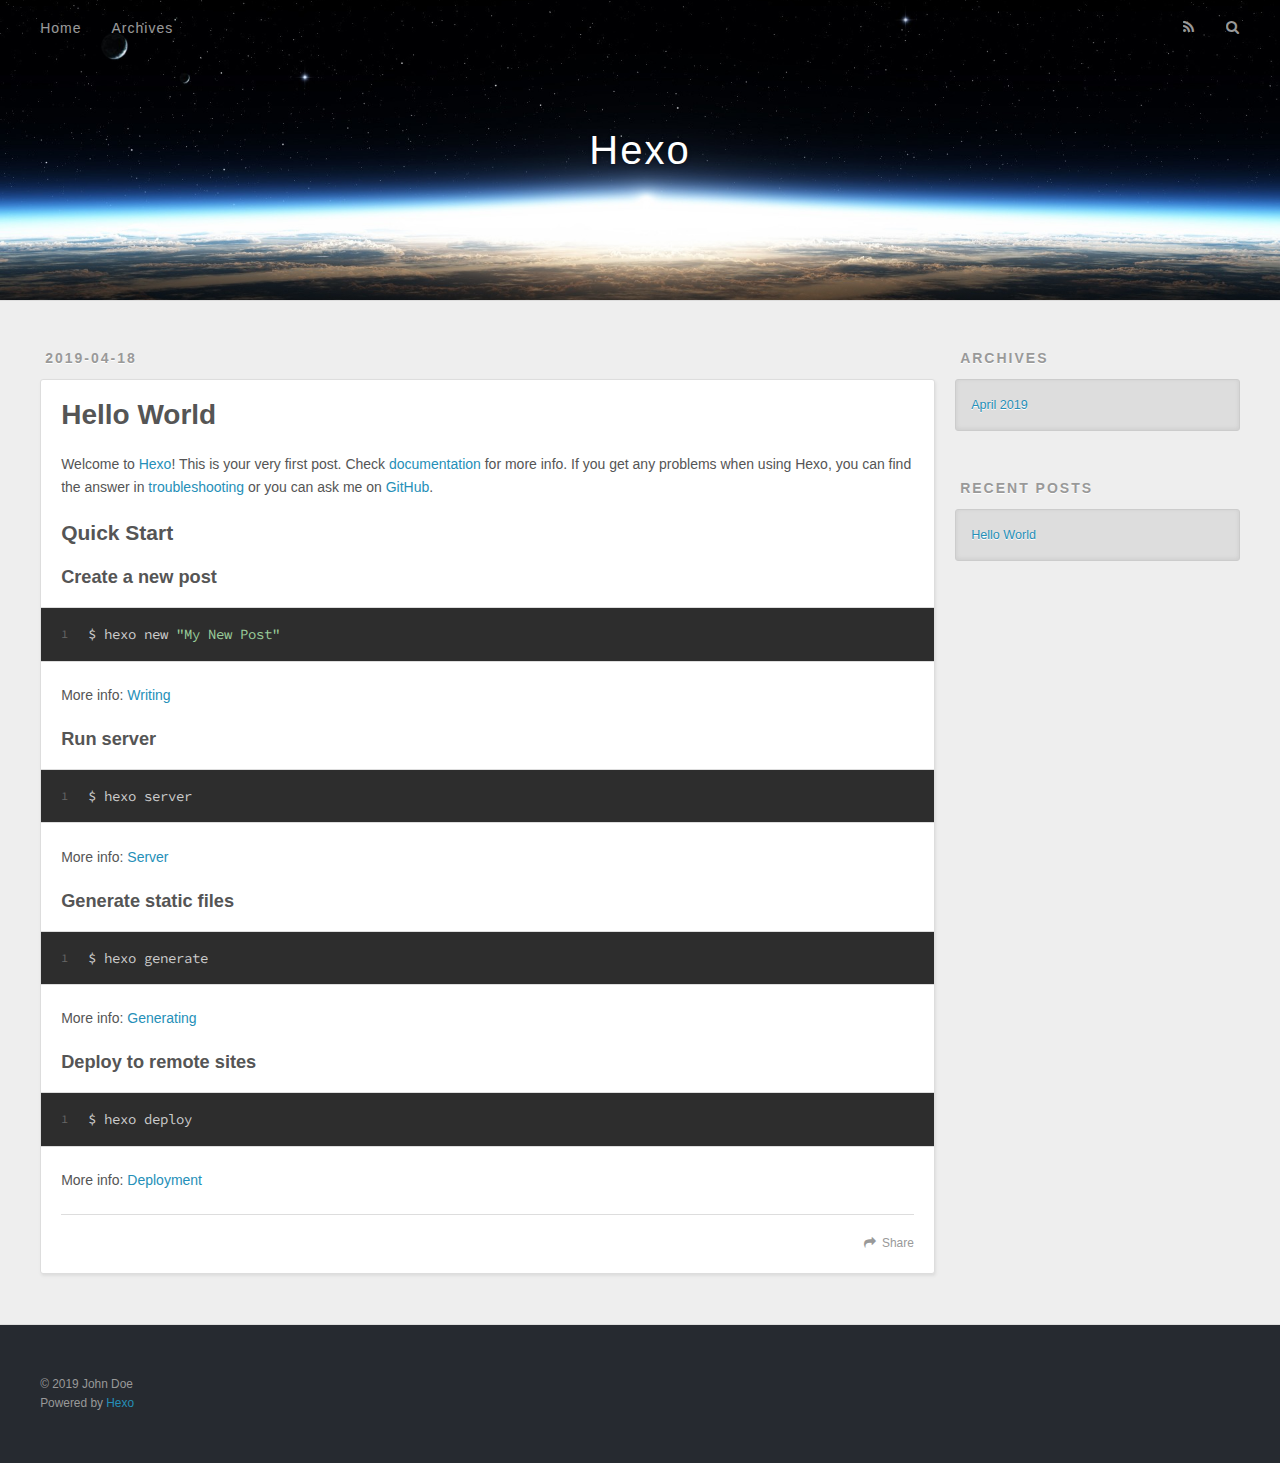
==== index.html @ 7d053b77 "Site updated: 2019-04-18 11:23:04" ====
<!DOCTYPE html>
<html>
<head><meta name="generator" content="Hexo 3.8.0">
  <meta charset="utf-8">
  

  
  <title>Hexo</title>
  <meta name="viewport" content="width=device-width, initial-scale=1, maximum-scale=1">
  <meta property="og:type" content="website">
<meta property="og:title" content="Hexo">
<meta property="og:url" content="http://yoursite.com/index.html">
<meta property="og:site_name" content="Hexo">
<meta property="og:locale" content="default">
<meta name="twitter:card" content="summary">
<meta name="twitter:title" content="Hexo">
  
    <link rel="alternate" href="/atom.xml" title="Hexo" type="application/atom+xml">
  
  
    <link rel="icon" href="/favicon.png">
  
  
    <link href="//fonts.googleapis.com/css?family=Source+Code+Pro" rel="stylesheet" type="text/css">
  
  <link rel="stylesheet" href="/css/style.css">
</head>
</html>
<body>
  <div id="container">
    <div id="wrap">
      <header id="header">
  <div id="banner"></div>
  <div id="header-outer" class="outer">
    <div id="header-title" class="inner">
      <h1 id="logo-wrap">
        <a href="/" id="logo">Hexo</a>
      </h1>
      
    </div>
    <div id="header-inner" class="inner">
      <nav id="main-nav">
        <a id="main-nav-toggle" class="nav-icon"></a>
        
          <a class="main-nav-link" href="/">Home</a>
        
          <a class="main-nav-link" href="/archives">Archives</a>
        
      </nav>
      <nav id="sub-nav">
        
          <a id="nav-rss-link" class="nav-icon" href="/atom.xml" title="RSS Feed"></a>
        
        <a id="nav-search-btn" class="nav-icon" title="Search"></a>
      </nav>
      <div id="search-form-wrap">
        <form action="//google.com/search" method="get" accept-charset="UTF-8" class="search-form"><input type="search" name="q" class="search-form-input" placeholder="Search"><button type="submit" class="search-form-submit">&#xF002;</button><input type="hidden" name="sitesearch" value="http://yoursite.com"></form>
      </div>
    </div>
  </div>
</header>
      <div class="outer">
        <section id="main">
  
    <article id="post-hello-world" class="article article-type-post" itemscope itemprop="blogPost">
  <div class="article-meta">
    <a href="/2019/04/18/hello-world/" class="article-date">
  <time datetime="2019-04-18T03:09:46.150Z" itemprop="datePublished">2019-04-18</time>
</a>
    
  </div>
  <div class="article-inner">
    
    
      <header class="article-header">
        
  
    <h1 itemprop="name">
      <a class="article-title" href="/2019/04/18/hello-world/">Hello World</a>
    </h1>
  

      </header>
    
    <div class="article-entry" itemprop="articleBody">
      
        <p>Welcome to <a href="https://hexo.io/" target="_blank" rel="noopener">Hexo</a>! This is your very first post. Check <a href="https://hexo.io/docs/" target="_blank" rel="noopener">documentation</a> for more info. If you get any problems when using Hexo, you can find the answer in <a href="https://hexo.io/docs/troubleshooting.html" target="_blank" rel="noopener">troubleshooting</a> or you can ask me on <a href="https://github.com/hexojs/hexo/issues" target="_blank" rel="noopener">GitHub</a>.</p>
<h2 id="Quick-Start"><a href="#Quick-Start" class="headerlink" title="Quick Start"></a>Quick Start</h2><h3 id="Create-a-new-post"><a href="#Create-a-new-post" class="headerlink" title="Create a new post"></a>Create a new post</h3><figure class="highlight bash"><table><tr><td class="gutter"><pre><span class="line">1</span><br></pre></td><td class="code"><pre><span class="line">$ hexo new <span class="string">"My New Post"</span></span><br></pre></td></tr></table></figure>
<p>More info: <a href="https://hexo.io/docs/writing.html" target="_blank" rel="noopener">Writing</a></p>
<h3 id="Run-server"><a href="#Run-server" class="headerlink" title="Run server"></a>Run server</h3><figure class="highlight bash"><table><tr><td class="gutter"><pre><span class="line">1</span><br></pre></td><td class="code"><pre><span class="line">$ hexo server</span><br></pre></td></tr></table></figure>
<p>More info: <a href="https://hexo.io/docs/server.html" target="_blank" rel="noopener">Server</a></p>
<h3 id="Generate-static-files"><a href="#Generate-static-files" class="headerlink" title="Generate static files"></a>Generate static files</h3><figure class="highlight bash"><table><tr><td class="gutter"><pre><span class="line">1</span><br></pre></td><td class="code"><pre><span class="line">$ hexo generate</span><br></pre></td></tr></table></figure>
<p>More info: <a href="https://hexo.io/docs/generating.html" target="_blank" rel="noopener">Generating</a></p>
<h3 id="Deploy-to-remote-sites"><a href="#Deploy-to-remote-sites" class="headerlink" title="Deploy to remote sites"></a>Deploy to remote sites</h3><figure class="highlight bash"><table><tr><td class="gutter"><pre><span class="line">1</span><br></pre></td><td class="code"><pre><span class="line">$ hexo deploy</span><br></pre></td></tr></table></figure>
<p>More info: <a href="https://hexo.io/docs/deployment.html" target="_blank" rel="noopener">Deployment</a></p>

      
    </div>
    <footer class="article-footer">
      <a data-url="http://yoursite.com/2019/04/18/hello-world/" data-id="cjum2nvvz0000ckve69cc1vuq" class="article-share-link">Share</a>
      
      
    </footer>
  </div>
  
</article>


  


</section>
        
          <aside id="sidebar">
  
    

  
    

  
    
  
    
  <div class="widget-wrap">
    <h3 class="widget-title">Archives</h3>
    <div class="widget">
      <ul class="archive-list"><li class="archive-list-item"><a class="archive-list-link" href="/archives/2019/04/">April 2019</a></li></ul>
    </div>
  </div>


  
    
  <div class="widget-wrap">
    <h3 class="widget-title">Recent Posts</h3>
    <div class="widget">
      <ul>
        
          <li>
            <a href="/2019/04/18/hello-world/">Hello World</a>
          </li>
        
      </ul>
    </div>
  </div>

  
</aside>
        
      </div>
      <footer id="footer">
  
  <div class="outer">
    <div id="footer-info" class="inner">
      &copy; 2019 John Doe<br>
      Powered by <a href="http://hexo.io/" target="_blank">Hexo</a>
    </div>
  </div>
</footer>
    </div>
    <nav id="mobile-nav">
  
    <a href="/" class="mobile-nav-link">Home</a>
  
    <a href="/archives" class="mobile-nav-link">Archives</a>
  
</nav>
    

<script src="//ajax.googleapis.com/ajax/libs/jquery/2.0.3/jquery.min.js"></script>


  <link rel="stylesheet" href="/fancybox/jquery.fancybox.css">
  <script src="/fancybox/jquery.fancybox.pack.js"></script>


<script src="/js/script.js"></script>



  </div>
</body>
</html>
---- css/style.css ----
body {
  width: 100%;
}
body:before,
body:after {
  content: "";
  display: table;
}
body:after {
  clear: both;
}
html,
body,
div,
span,
applet,
object,
iframe,
h1,
h2,
h3,
h4,
h5,
h6,
p,
blockquote,
pre,
a,
abbr,
acronym,
address,
big,
cite,
code,
del,
dfn,
em,
img,
ins,
kbd,
q,
s,
samp,
small,
strike,
strong,
sub,
sup,
tt,
var,
dl,
dt,
dd,
ol,
ul,
li,
fieldset,
form,
label,
legend,
table,
caption,
tbody,
tfoot,
thead,
tr,
th,
td {
  margin: 0;
  padding: 0;
  border: 0;
  outline: 0;
  font-weight: inherit;
  font-style: inherit;
  font-family: inherit;
  font-size: 100%;
  vertical-align: baseline;
}
body {
  line-height: 1;
  color: #000;
  background: #fff;
}
ol,
ul {
  list-style: none;
}
table {
  border-collapse: separate;
  border-spacing: 0;
  vertical-align: middle;
}
caption,
th,
td {
  text-align: left;
  font-weight: normal;
  vertical-align: middle;
}
a img {
  border: none;
}
input,
button {
  margin: 0;
  padding: 0;
}
input::-moz-focus-inner,
button::-moz-focus-inner {
  border: 0;
  padding: 0;
}
@font-face {
  font-family: FontAwesome;
  font-style: normal;
  font-weight: normal;
  src: url("fonts/fontawesome-webfont.eot?v=#4.0.3");
  src: url("fonts/fontawesome-webfont.eot?#iefix&v=#4.0.3") format("embedded-opentype"), url("fonts/fontawesome-webfont.woff?v=#4.0.3") format("woff"), url("fonts/fontawesome-webfont.ttf?v=#4.0.3") format("truetype"), url("fonts/fontawesome-webfont.svg#fontawesomeregular?v=#4.0.3") format("svg");
}
html,
body,
#container {
  height: 100%;
}
body {
  background: #eee;
  font: 14px -apple-system, BlinkMacSystemFont, "Segoe UI", "Roboto", "Oxygen", "Ubuntu", "Cantarell", "Fira Sans", "Droid Sans", "Helvetica Neue", sans-serif;
  -webkit-text-size-adjust: 100%;
}
.outer {
  max-width: 1220px;
  margin: 0 auto;
  padding: 0 20px;
}
.outer:before,
.outer:after {
  content: "";
  display: table;
}
.outer:after {
  clear: both;
}
.inner {
  display: inline;
  float: left;
  width: 98.33333333333333%;
  margin: 0 0.833333333333333%;
}
.left,
.alignleft {
  float: left;
}
.right,
.alignright {
  float: right;
}
.clear {
  clear: both;
}
#container {
  position: relative;
}
.mobile-nav-on {
  overflow: hidden;
}
#wrap {
  height: 100%;
  width: 100%;
  position: absolute;
  top: 0;
  left: 0;
  -webkit-transition: 0.2s ease-out;
  -moz-transition: 0.2s ease-out;
  -ms-transition: 0.2s ease-out;
  transition: 0.2s ease-out;
  z-index: 1;
  background: #eee;
}
.mobile-nav-on #wrap {
  left: 280px;
}
@media screen and (min-width: 768px) {
  #main {
    display: inline;
    float: left;
    width: 73.33333333333333%;
    margin: 0 0.833333333333333%;
  }
}
.article-date,
.article-category-link,
.archive-year,
.widget-title {
  text-decoration: none;
  text-transform: uppercase;
  letter-spacing: 2px;
  color: #999;
  margin-bottom: 1em;
  margin-left: 5px;
  line-height: 1em;
  text-shadow: 0 1px #fff;
  font-weight: bold;
}
.article-inner,
.archive-article-inner {
  background: #fff;
  -webkit-box-shadow: 1px 2px 3px #ddd;
  box-shadow: 1px 2px 3px #ddd;
  border: 1px solid #ddd;
  border-radius: 3px;
}
.article-entry h1,
.widget h1 {
  font-size: 2em;
}
.article-entry h2,
.widget h2 {
  font-size: 1.5em;
}
.article-entry h3,
.widget h3 {
  font-size: 1.3em;
}
.article-entry h4,
.widget h4 {
  font-size: 1.2em;
}
.article-entry h5,
.widget h5 {
  font-size: 1em;
}
.article-entry h6,
.widget h6 {
  font-size: 1em;
  color: #999;
}
.article-entry hr,
.widget hr {
  border: 1px dashed #ddd;
}
.article-entry strong,
.widget strong {
  font-weight: bold;
}
.article-entry em,
.widget em,
.article-entry cite,
.widget cite {
  font-style: italic;
}
.article-entry sup,
.widget sup,
.article-entry sub,
.widget sub {
  font-size: 0.75em;
  line-height: 0;
  position: relative;
  vertical-align: baseline;
}
.article-entry sup,
.widget sup {
  top: -0.5em;
}
.article-entry sub,
.widget sub {
  bottom: -0.2em;
}
.article-entry small,
.widget small {
  font-size: 0.85em;
}
.article-entry acronym,
.widget acronym,
.article-entry abbr,
.widget abbr {
  border-bottom: 1px dotted;
}
.article-entry ul,
.widget ul,
.article-entry ol,
.widget ol,
.article-entry dl,
.widget dl {
  margin: 0 20px;
  line-height: 1.6em;
}
.article-entry ul ul,
.widget ul ul,
.article-entry ol ul,
.widget ol ul,
.article-entry ul ol,
.widget ul ol,
.article-entry ol ol,
.widget ol ol {
  margin-top: 0;
  margin-bottom: 0;
}
.article-entry ul,
.widget ul {
  list-style: disc;
}
.article-entry ol,
.widget ol {
  list-style: decimal;
}
.article-entry dt,
.widget dt {
  font-weight: bold;
}
#header {
  height: 300px;
  position: relative;
  border-bottom: 1px solid #ddd;
}
#header:before,
#header:after {
  content: "";
  position: absolute;
  left: 0;
  right: 0;
  height: 40px;
}
#header:before {
  top: 0;
  background: -webkit-linear-gradient(rgba(0,0,0,0.2), transparent);
  background: -moz-linear-gradient(rgba(0,0,0,0.2), transparent);
  background: -ms-linear-gradient(rgba(0,0,0,0.2), transparent);
  background: linear-gradient(rgba(0,0,0,0.2), transparent);
}
#header:after {
  bottom: 0;
  background: -webkit-linear-gradient(transparent, rgba(0,0,0,0.2));
  background: -moz-linear-gradient(transparent, rgba(0,0,0,0.2));
  background: -ms-linear-gradient(transparent, rgba(0,0,0,0.2));
  background: linear-gradient(transparent, rgba(0,0,0,0.2));
}
#header-outer {
  height: 100%;
  position: relative;
}
#header-inner {
  position: relative;
  overflow: hidden;
}
#banner {
  position: absolute;
  top: 0;
  left: 0;
  width: 100%;
  height: 100%;
  background: url("images/banner.jpg") center #000;
  -webkit-background-size: cover;
  -moz-background-size: cover;
  background-size: cover;
  z-index: -1;
}
#header-title {
  text-align: center;
  height: 40px;
  position: absolute;
  top: 50%;
  left: 0;
  margin-top: -20px;
}
#logo,
#subtitle {
  text-decoration: none;
  color: #fff;
  font-weight: 300;
  text-shadow: 0 1px 4px rgba(0,0,0,0.3);
}
#logo {
  font-size: 40px;
  line-height: 40px;
  letter-spacing: 2px;
}
#subtitle {
  font-size: 16px;
  line-height: 16px;
  letter-spacing: 1px;
}
#subtitle-wrap {
  margin-top: 16px;
}
#main-nav {
  float: left;
  margin-left: -15px;
}
.nav-icon,
.main-nav-link {
  float: left;
  color: #fff;
  opacity: 0.6;
  text-decoration: none;
  text-shadow: 0 1px rgba(0,0,0,0.2);
  -webkit-transition: opacity 0.2s;
  -moz-transition: opacity 0.2s;
  -ms-transition: opacity 0.2s;
  transition: opacity 0.2s;
  display: block;
  padding: 20px 15px;
}
.nav-icon:hover,
.main-nav-link:hover {
  opacity: 1;
}
.nav-icon {
  font-family: FontAwesome;
  text-align: center;
  font-size: 14px;
  width: 14px;
  height: 14px;
  padding: 20px 15px;
  position: relative;
  cursor: pointer;
}
.main-nav-link {
  font-weight: 300;
  letter-spacing: 1px;
}
@media screen and (max-width: 479px) {
  .main-nav-link {
    display: none;
  }
}
#main-nav-toggle {
  display: none;
}
#main-nav-toggle:before {
  content: "\f0c9";
}
@media screen and (max-width: 479px) {
  #main-nav-toggle {
    display: block;
  }
}
#sub-nav {
  float: right;
  margin-right: -15px;
}
#nav-rss-link:before {
  content: "\f09e";
}
#nav-search-btn:before {
  content: "\f002";
}
#search-form-wrap {
  position: absolute;
  top: 15px;
  width: 150px;
  height: 30px;
  right: -150px;
  opacity: 0;
  -webkit-transition: 0.2s ease-out;
  -moz-transition: 0.2s ease-out;
  -ms-transition: 0.2s ease-out;
  transition: 0.2s ease-out;
}
#search-form-wrap.on {
  opacity: 1;
  right: 0;
}
@media screen and (max-width: 479px) {
  #search-form-wrap {
    width: 100%;
    right: -100%;
  }
}
.search-form {
  position: absolute;
  top: 0;
  left: 0;
  right: 0;
  background: #fff;
  padding: 5px 15px;
  border-radius: 15px;
  -webkit-box-shadow: 0 0 10px rgba(0,0,0,0.3);
  box-shadow: 0 0 10px rgba(0,0,0,0.3);
}
.search-form-input {
  border: none;
  background: none;
  color: #555;
  width: 100%;
  font: 13px -apple-system, BlinkMacSystemFont, "Segoe UI", "Roboto", "Oxygen", "Ubuntu", "Cantarell", "Fira Sans", "Droid Sans", "Helvetica Neue", sans-serif;
  outline: none;
}
.search-form-input::-webkit-search-results-decoration,
.search-form-input::-webkit-search-cancel-button {
  -webkit-appearance: none;
}
.search-form-submit {
  position: absolute;
  top: 50%;
  right: 10px;
  margin-top: -7px;
  font: 13px FontAwesome;
  border: none;
  background: none;
  color: #bbb;
  cursor: pointer;
}
.search-form-submit:hover,
.search-form-submit:focus {
  color: #777;
}
.article {
  margin: 50px 0;
}
.article-inner {
  overflow: hidden;
}
.article-meta:before,
.article-meta:after {
  content: "";
  display: table;
}
.article-meta:after {
  clear: both;
}
.article-date {
  float: left;
}
.article-category {
  float: left;
  line-height: 1em;
  color: #ccc;
  text-shadow: 0 1px #fff;
  margin-left: 8px;
}
.article-category:before {
  content: "\2022";
}
.article-category-link {
  margin: 0 12px 1em;
}
.article-header {
  padding: 20px 20px 0;
}
.article-title {
  text-decoration: none;
  font-size: 2em;
  font-weight: bold;
  color: #555;
  line-height: 1.1em;
  -webkit-transition: color 0.2s;
  -moz-transition: color 0.2s;
  -ms-transition: color 0.2s;
  transition: color 0.2s;
}
a.article-title:hover {
  color: #258fb8;
}
.article-entry {
  color: #555;
  padding: 0 20px;
}
.article-entry:before,
.article-entry:after {
  content: "";
  display: table;
}
.article-entry:after {
  clear: both;
}
.article-entry p,
.article-entry table {
  line-height: 1.6em;
  margin: 1.6em 0;
}
.article-entry h1,
.article-entry h2,
.article-entry h3,
.article-entry h4,
.article-entry h5,
.article-entry h6 {
  font-weight: bold;
}
.article-entry h1,
.article-entry h2,
.article-entry h3,
.article-entry h4,
.article-entry h5,
.article-entry h6 {
  line-height: 1.1em;
  margin: 1.1em 0;
}
.article-entry a {
  color: #258fb8;
  text-decoration: none;
}
.article-entry a:hover {
  text-decoration: underline;
}
.article-entry ul,
.article-entry ol,
.article-entry dl {
  margin-top: 1.6em;
  margin-bottom: 1.6em;
}
.article-entry img,
.article-entry video {
  max-width: 100%;
  height: auto;
  display: block;
  margin: auto;
}
.article-entry iframe {
  border: none;
}
.article-entry table {
  width: 100%;
  border-collapse: collapse;
  border-spacing: 0;
}
.article-entry th {
  font-weight: bold;
  border-bottom: 3px solid #ddd;
  padding-bottom: 0.5em;
}
.article-entry td {
  border-bottom: 1px solid #ddd;
  padding: 10px 0;
}
.article-entry blockquote {
  font-family: Georgia, "Times New Roman", serif;
  font-size: 1.4em;
  margin: 1.6em 20px;
  text-align: center;
}
.article-entry blockquote footer {
  font-size: 14px;
  margin: 1.6em 0;
  font-family: -apple-system, BlinkMacSystemFont, "Segoe UI", "Roboto", "Oxygen", "Ubuntu", "Cantarell", "Fira Sans", "Droid Sans", "Helvetica Neue", sans-serif;
}
.article-entry blockquote footer cite:before {
  content: "—";
  padding: 0 0.5em;
}
.article-entry .pullquote {
  text-align: left;
  width: 45%;
  margin: 0;
}
.article-entry .pullquote.left {
  margin-left: 0.5em;
  margin-right: 1em;
}
.article-entry .pullquote.right {
  margin-right: 0.5em;
  margin-left: 1em;
}
.article-entry .caption {
  color: #999;
  display: block;
  font-size: 0.9em;
  margin-top: 0.5em;
  position: relative;
  text-align: center;
}
.article-entry .video-container {
  position: relative;
  padding-top: 56.25%;
  height: 0;
  overflow: hidden;
}
.article-entry .video-container iframe,
.article-entry .video-container object,
.article-entry .video-container embed {
  position: absolute;
  top: 0;
  left: 0;
  width: 100%;
  height: 100%;
  margin-top: 0;
}
.article-more-link a {
  display: inline-block;
  line-height: 1em;
  padding: 6px 15px;
  border-radius: 15px;
  background: #eee;
  color: #999;
  text-shadow: 0 1px #fff;
  text-decoration: none;
}
.article-more-link a:hover {
  background: #258fb8;
  color: #fff;
  text-decoration: none;
  text-shadow: 0 1px #1e7293;
}
.article-footer {
  font-size: 0.85em;
  line-height: 1.6em;
  border-top: 1px solid #ddd;
  padding-top: 1.6em;
  margin: 0 20px 20px;
}
.article-footer:before,
.article-footer:after {
  content: "";
  display: table;
}
.article-footer:after {
  clear: both;
}
.article-footer a {
  color: #999;
  text-decoration: none;
}
.article-footer a:hover {
  color: #555;
}
.article-tag-list-item {
  float: left;
  margin-right: 10px;
}
.article-tag-list-link:before {
  content: "#";
}
.article-comment-link {
  float: right;
}
.article-comment-link:before {
  content: "\f075";
  font-family: FontAwesome;
  padding-right: 8px;
}
.article-share-link {
  cursor: pointer;
  float: right;
  margin-left: 20px;
}
.article-share-link:before {
  content: "\f064";
  font-family: FontAwesome;
  padding-right: 6px;
}
#article-nav {
  position: relative;
}
#article-nav:before,
#article-nav:after {
  content: "";
  display: table;
}
#article-nav:after {
  clear: both;
}
@media screen and (min-width: 768px) {
  #article-nav {
    margin: 50px 0;
  }
  #article-nav:before {
    width: 8px;
    height: 8px;
    position: absolute;
    top: 50%;
    left: 50%;
    margin-top: -4px;
    margin-left: -4px;
    content: "";
    border-radius: 50%;
    background: #ddd;
    -webkit-box-shadow: 0 1px 2px #fff;
    box-shadow: 0 1px 2px #fff;
  }
}
.article-nav-link-wrap {
  text-decoration: none;
  text-shadow: 0 1px #fff;
  color: #999;
  -webkit-box-sizing: border-box;
  -moz-box-sizing: border-box;
  box-sizing: border-box;
  margin-top: 50px;
  text-align: center;
  display: block;
}
.article-nav-link-wrap:hover {
  color: #555;
}
@media screen and (min-width: 768px) {
  .article-nav-link-wrap {
    width: 50%;
    margin-top: 0;
  }
}
@media screen and (min-width: 768px) {
  #article-nav-newer {
    float: left;
    text-align: right;
    padding-right: 20px;
  }
}
@media screen and (min-width: 768px) {
  #article-nav-older {
    float: right;
    text-align: left;
    padding-left: 20px;
  }
}
.article-nav-caption {
  text-transform: uppercase;
  letter-spacing: 2px;
  color: #ddd;
  line-height: 1em;
  font-weight: bold;
}
#article-nav-newer .article-nav-caption {
  margin-right: -2px;
}
.article-nav-title {
  font-size: 0.85em;
  line-height: 1.6em;
  margin-top: 0.5em;
}
.article-share-box {
  position: absolute;
  display: none;
  background: #fff;
  -webkit-box-shadow: 1px 2px 10px rgba(0,0,0,0.2);
  box-shadow: 1px 2px 10px rgba(0,0,0,0.2);
  border-radius: 3px;
  margin-left: -145px;
  overflow: hidden;
  z-index: 1;
}
.article-share-box.on {
  display: block;
}
.article-share-input {
  width: 100%;
  background: none;
  -webkit-box-sizing: border-box;
  -moz-box-sizing: border-box;
  box-sizing: border-box;
  font: 14px -apple-system, BlinkMacSystemFont, "Segoe UI", "Roboto", "Oxygen", "Ubuntu", "Cantarell", "Fira Sans", "Droid Sans", "Helvetica Neue", sans-serif;
  padding: 0 15px;
  color: #555;
  outline: none;
  border: 1px solid #ddd;
  border-radius: 3px 3px 0 0;
  height: 36px;
  line-height: 36px;
}
.article-share-links {
  background: #eee;
}
.article-share-links:before,
.article-share-links:after {
  content: "";
  display: table;
}
.article-share-links:after {
  clear: both;
}
.article-share-twitter,
.article-share-facebook,
.article-share-pinterest,
.article-share-google {
  width: 50px;
  height: 36px;
  display: block;
  float: left;
  position: relative;
  color: #999;
  text-shadow: 0 1px #fff;
}
.article-share-twitter:before,
.article-share-facebook:before,
.article-share-pinterest:before,
.article-share-google:before {
  font-size: 20px;
  font-family: FontAwesome;
  width: 20px;
  height: 20px;
  position: absolute;
  top: 50%;
  left: 50%;
  margin-top: -10px;
  margin-left: -10px;
  text-align: center;
}
.article-share-twitter:hover,
.article-share-facebook:hover,
.article-share-pinterest:hover,
.article-share-google:hover {
  color: #fff;
}
.article-share-twitter:before {
  content: "\f099";
}
.article-share-twitter:hover {
  background: #00aced;
  text-shadow: 0 1px #008abe;
}
.article-share-facebook:before {
  content: "\f09a";
}
.article-share-facebook:hover {
  background: #3b5998;
  text-shadow: 0 1px #2f477a;
}
.article-share-pinterest:before {
  content: "\f0d2";
}
.article-share-pinterest:hover {
  background: #cb2027;
  text-shadow: 0 1px #a21a1f;
}
.article-share-google:before {
  content: "\f0d5";
}
.article-share-google:hover {
  background: #dd4b39;
  text-shadow: 0 1px #be3221;
}
.article-gallery {
  background: #000;
  position: relative;
}
.article-gallery-photos {
  position: relative;
  overflow: hidden;
}
.article-gallery-img {
  display: none;
  max-width: 100%;
}
.article-gallery-img:first-child {
  display: block;
}
.article-gallery-img.loaded {
  position: absolute;
  display: block;
}
.article-gallery-img img {
  display: block;
  max-width: 100%;
  margin: 0 auto;
}
#comments {
  background: #fff;
  -webkit-box-shadow: 1px 2px 3px #ddd;
  box-shadow: 1px 2px 3px #ddd;
  padding: 20px;
  border: 1px solid #ddd;
  border-radius: 3px;
  margin: 50px 0;
}
#comments a {
  color: #258fb8;
}
.archives-wrap {
  margin: 50px 0;
}
.archives:before,
.archives:after {
  content: "";
  display: table;
}
.archives:after {
  clear: both;
}
.archive-year-wrap {
  margin-bottom: 1em;
}
.archives {
  -webkit-column-gap: 10px;
  -moz-column-gap: 10px;
  column-gap: 10px;
}
@media screen and (min-width: 480px) and (max-width: 767px) {
  .archives {
    -webkit-column-count: 2;
    -moz-column-count: 2;
    column-count: 2;
  }
}
@media screen and (min-width: 768px) {
  .archives {
    -webkit-column-count: 3;
    -moz-column-count: 3;
    column-count: 3;
  }
}
.archive-article {
  -webkit-column-break-inside: avoid;
  page-break-inside: avoid;
  overflow: hidden;
  break-inside: avoid-column;
}
.archive-article-inner {
  padding: 10px;
  margin-bottom: 15px;
}
.archive-article-title {
  text-decoration: none;
  font-weight: bold;
  color: #555;
  -webkit-transition: color 0.2s;
  -moz-transition: color 0.2s;
  -ms-transition: color 0.2s;
  transition: color 0.2s;
  line-height: 1.6em;
}
.archive-article-title:hover {
  color: #258fb8;
}
.archive-article-footer {
  margin-top: 1em;
}
.archive-article-date {
  color: #999;
  text-decoration: none;
  font-size: 0.85em;
  line-height: 1em;
  margin-bottom: 0.5em;
  display: block;
}
#page-nav {
  margin: 50px auto;
  background: #fff;
  -webkit-box-shadow: 1px 2px 3px #ddd;
  box-shadow: 1px 2px 3px #ddd;
  border: 1px solid #ddd;
  border-radius: 3px;
  text-align: center;
  color: #999;
  overflow: hidden;
}
#page-nav:before,
#page-nav:after {
  content: "";
  display: table;
}
#page-nav:after {
  clear: both;
}
#page-nav a,
#page-nav span {
  padding: 10px 20px;
  line-height: 1;
  height: 2ex;
}
#page-nav a {
  color: #999;
  text-decoration: none;
}
#page-nav a:hover {
  background: #999;
  color: #fff;
}
#page-nav .prev {
  float: left;
}
#page-nav .next {
  float: right;
}
#page-nav .page-number {
  display: inline-block;
}
@media screen and (max-width: 479px) {
  #page-nav .page-number {
    display: none;
  }
}
#page-nav .current {
  color: #555;
  font-weight: bold;
}
#page-nav .space {
  color: #ddd;
}
#footer {
  background: #262a30;
  padding: 50px 0;
  border-top: 1px solid #ddd;
  color: #999;
}
#footer a {
  color: #258fb8;
  text-decoration: none;
}
#footer a:hover {
  text-decoration: underline;
}
#footer-info {
  line-height: 1.6em;
  font-size: 0.85em;
}
.article-entry pre,
.article-entry .highlight {
  background: #2d2d2d;
  margin: 0 -20px;
  padding: 15px 20px;
  border-style: solid;
  border-color: #ddd;
  border-width: 1px 0;
  overflow: auto;
  color: #ccc;
  line-height: 22.400000000000002px;
}
.article-entry .highlight .gutter pre,
.article-entry .gist .gist-file .gist-data .line-numbers {
  color: #666;
  font-size: 0.85em;
}
.article-entry pre,
.article-entry code {
  font-family: "Source Code Pro", Consolas, Monaco, Menlo, Consolas, monospace;
}
.article-entry code {
  background: #eee;
  text-shadow: 0 1px #fff;
  padding: 0 0.3em;
}
.article-entry pre code {
  background: none;
  text-shadow: none;
  padding: 0;
}
.article-entry .highlight pre {
  border: none;
  margin: 0;
  padding: 0;
}
.article-entry .highlight table {
  margin: 0;
  width: auto;
}
.article-entry .highlight td {
  border: none;
  padding: 0;
}
.article-entry .highlight figcaption {
  font-size: 0.85em;
  color: #999;
  line-height: 1em;
  margin-bottom: 1em;
}
.article-entry .highlight figcaption:before,
.article-entry .highlight figcaption:after {
  content: "";
  display: table;
}
.article-entry .highlight figcaption:after {
  clear: both;
}
.article-entry .highlight figcaption a {
  float: right;
}
.article-entry .highlight .gutter pre {
  text-align: right;
  padding-right: 20px;
}
.article-entry .highlight .line {
  height: 22.400000000000002px;
}
.article-entry .highlight .line.marked {
  background: #515151;
}
.article-entry .gist {
  margin: 0 -20px;
  border-style: solid;
  border-color: #ddd;
  border-width: 1px 0;
  background: #2d2d2d;
  padding: 15px 20px 15px 0;
}
.article-entry .gist .gist-file {
  border: none;
  font-family: "Source Code Pro", Consolas, Monaco, Menlo, Consolas, monospace;
  margin: 0;
}
.article-entry .gist .gist-file .gist-data {
  background: none;
  border: none;
}
.article-entry .gist .gist-file .gist-data .line-numbers {
  background: none;
  border: none;
  padding: 0 20px 0 0;
}
.article-entry .gist .gist-file .gist-data .line-data {
  padding: 0 !important;
}
.article-entry .gist .gist-file .highlight {
  margin: 0;
  padding: 0;
  border: none;
}
.article-entry .gist .gist-file .gist-meta {
  background: #2d2d2d;
  color: #999;
  font: 0.85em -apple-system, BlinkMacSystemFont, "Segoe UI", "Roboto", "Oxygen", "Ubuntu", "Cantarell", "Fira Sans", "Droid Sans", "Helvetica Neue", sans-serif;
  text-shadow: 0 0;
  padding: 0;
  margin-top: 1em;
  margin-left: 20px;
}
.article-entry .gist .gist-file .gist-meta a {
  color: #258fb8;
  font-weight: normal;
}
.article-entry .gist .gist-file .gist-meta a:hover {
  text-decoration: underline;
}
pre .comment,
pre .title {
  color: #999;
}
pre .variable,
pre .attribute,
pre .tag,
pre .regexp,
pre .ruby .constant,
pre .xml .tag .title,
pre .xml .pi,
pre .xml .doctype,
pre .html .doctype,
pre .css .id,
pre .css .class,
pre .css .pseudo {
  color: #f2777a;
}
pre .number,
pre .preprocessor,
pre .built_in,
pre .literal,
pre .params,
pre .constant {
  color: #f99157;
}
pre .class,
pre .ruby .class .title,
pre .css .rules .attribute {
  color: #9c9;
}
pre .string,
pre .value,
pre .inheritance,
pre .header,
pre .ruby .symbol,
pre .xml .cdata {
  color: #9c9;
}
pre .css .hexcolor {
  color: #6cc;
}
pre .function,
pre .python .decorator,
pre .python .title,
pre .ruby .function .title,
pre .ruby .title .keyword,
pre .perl .sub,
pre .javascript .title,
pre .coffeescript .title {
  color: #69c;
}
pre .keyword,
pre .javascript .function {
  color: #c9c;
}
@media screen and (max-width: 479px) {
  #mobile-nav {
    position: absolute;
    top: 0;
    left: 0;
    width: 280px;
    height: 100%;
    background: #191919;
    border-right: 1px solid #fff;
  }
}
@media screen and (max-width: 479px) {
  .mobile-nav-link {
    display: block;
    color: #999;
    text-decoration: none;
    padding: 15px 20px;
    font-weight: bold;
  }
  .mobile-nav-link:hover {
    color: #fff;
  }
}
@media screen and (min-width: 768px) {
  #sidebar {
    display: inline;
    float: left;
    width: 23.333333333333332%;
    margin: 0 0.833333333333333%;
  }
}
.widget-wrap {
  margin: 50px 0;
}
.widget {
  color: #777;
  text-shadow: 0 1px #fff;
  background: #ddd;
  -webkit-box-shadow: 0 -1px 4px #ccc inset;
  box-shadow: 0 -1px 4px #ccc inset;
  border: 1px solid #ccc;
  padding: 15px;
  border-radius: 3px;
}
.widget a {
  color: #258fb8;
  text-decoration: none;
}
.widget a:hover {
  text-decoration: underline;
}
.widget ul ul,
.widget ol ul,
.widget dl ul,
.widget ul ol,
.widget ol ol,
.widget dl ol,
.widget ul dl,
.widget ol dl,
.widget dl dl {
  margin-left: 15px;
  list-style: disc;
}
.widget {
  line-height: 1.6em;
  word-wrap: break-word;
  font-size: 0.9em;
}
.widget ul,
.widget ol {
  list-style: none;
  margin: 0;
}
.widget ul ul,
.widget ol ul,
.widget ul ol,
.widget ol ol {
  margin: 0 20px;
}
.widget ul ul,
.widget ol ul {
  list-style: disc;
}
.widget ul ol,
.widget ol ol {
  list-style: decimal;
}
.category-list-count,
.tag-list-count,
.archive-list-count {
  padding-left: 5px;
  color: #999;
  font-size: 0.85em;
}
.category-list-count:before,
.tag-list-count:before,
.archive-list-count:before {
  content: "(";
}
.category-list-count:after,
.tag-list-count:after,
.archive-list-count:after {
  content: ")";
}
.tagcloud a {
  margin-right: 5px;
  display: inline-block;
}
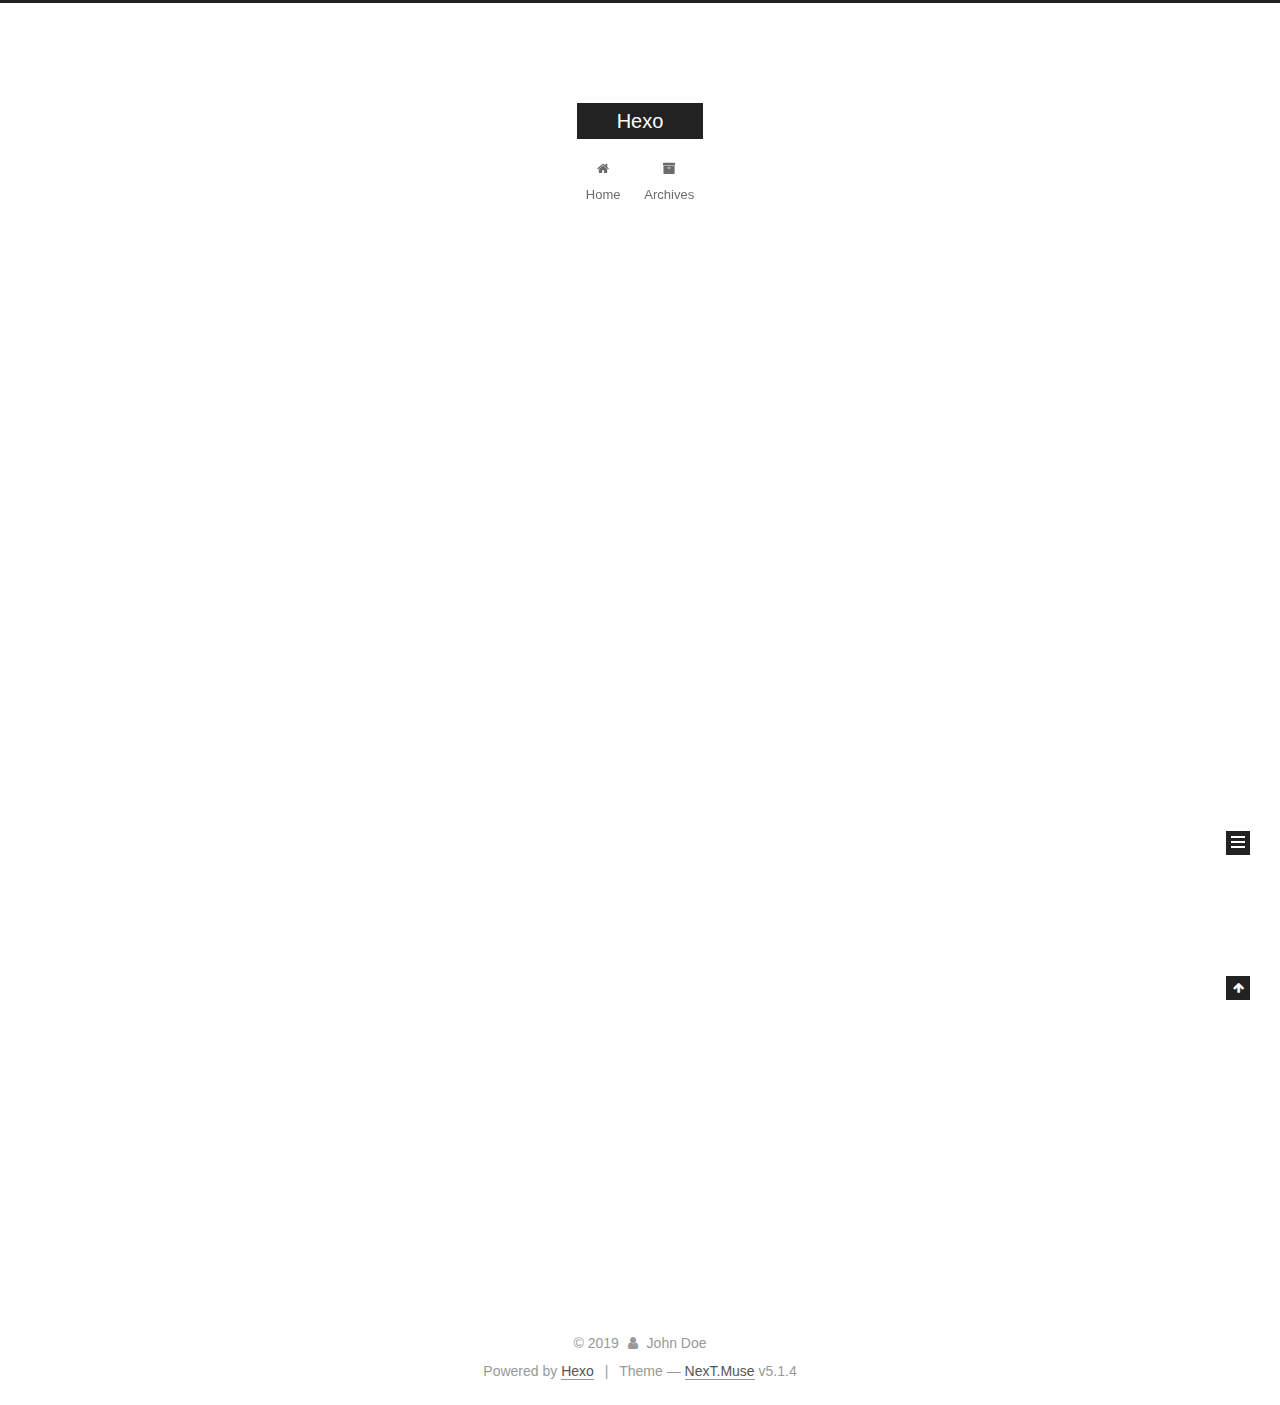
==== commit 0ecc8f9e: "Site updated: 2019-04-18 11:40:38" ====
--- a/index.html
+++ b/index.html
@@ -1,90 +1,306 @@
 <!DOCTYPE html>
-<html>
+
+
+
+  
+
+
+<html class="theme-next muse use-motion" lang>
 <head><meta name="generator" content="Hexo 3.8.0">
-  <meta charset="utf-8">
-  
-
-  
-  <title>Hexo</title>
-  <meta name="viewport" content="width=device-width, initial-scale=1, maximum-scale=1">
-  <meta property="og:type" content="website">
+  <meta charset="UTF-8">
+<meta http-equiv="X-UA-Compatible" content="IE=edge">
+<meta name="viewport" content="width=device-width, initial-scale=1, maximum-scale=1">
+<meta name="theme-color" content="#222">
+
+
+
+
+
+
+
+
+
+<meta http-equiv="Cache-Control" content="no-transform">
+<meta http-equiv="Cache-Control" content="no-siteapp">
+
+
+
+
+
+
+
+
+
+
+
+
+
+
+
+
+  
+  
+  <link href="/lib/fancybox/source/jquery.fancybox.css?v=2.1.5" rel="stylesheet" type="text/css">
+
+
+
+
+
+
+
+<link href="/lib/font-awesome/css/font-awesome.min.css?v=4.6.2" rel="stylesheet" type="text/css">
+
+<link href="/css/main.css?v=5.1.4" rel="stylesheet" type="text/css">
+
+
+  <link rel="apple-touch-icon" sizes="180x180" href="/images/apple-touch-icon-next.png?v=5.1.4">
+
+
+  <link rel="icon" type="image/png" sizes="32x32" href="/images/favicon-32x32-next.png?v=5.1.4">
+
+
+  <link rel="icon" type="image/png" sizes="16x16" href="/images/favicon-16x16-next.png?v=5.1.4">
+
+
+  <link rel="mask-icon" href="/images/logo.svg?v=5.1.4" color="#222">
+
+
+
+
+
+  <meta name="keywords" content="Hexo, NexT">
+
+
+
+
+
+
+
+
+
+
+<meta property="og:type" content="website">
 <meta property="og:title" content="Hexo">
 <meta property="og:url" content="http://yoursite.com/index.html">
 <meta property="og:site_name" content="Hexo">
 <meta property="og:locale" content="default">
 <meta name="twitter:card" content="summary">
 <meta name="twitter:title" content="Hexo">
-  
-    <link rel="alternate" href="/atom.xml" title="Hexo" type="application/atom+xml">
-  
-  
-    <link rel="icon" href="/favicon.png">
-  
-  
-    <link href="//fonts.googleapis.com/css?family=Source+Code+Pro" rel="stylesheet" type="text/css">
-  
-  <link rel="stylesheet" href="/css/style.css">
+
+
+
+<script type="text/javascript" id="hexo.configurations">
+  var NexT = window.NexT || {};
+  var CONFIG = {
+    root: '/',
+    scheme: 'Muse',
+    version: '5.1.4',
+    sidebar: {"position":"left","display":"post","offset":12,"b2t":false,"scrollpercent":false,"onmobile":false},
+    fancybox: true,
+    tabs: true,
+    motion: {"enable":true,"async":false,"transition":{"post_block":"fadeIn","post_header":"slideDownIn","post_body":"slideDownIn","coll_header":"slideLeftIn","sidebar":"slideUpIn"}},
+    duoshuo: {
+      userId: '0',
+      author: 'Author'
+    },
+    algolia: {
+      applicationID: '',
+      apiKey: '',
+      indexName: '',
+      hits: {"per_page":10},
+      labels: {"input_placeholder":"Search for Posts","hits_empty":"We didn't find any results for the search: ${query}","hits_stats":"${hits} results found in ${time} ms"}
+    }
+  };
+</script>
+
+
+
+  <link rel="canonical" href="http://yoursite.com/">
+
+
+
+
+
+  <title>Hexo</title>
+  
+
+
+
+
+
+
+
+
 </head>
-</html>
-<body>
-  <div id="container">
-    <div id="wrap">
-      <header id="header">
-  <div id="banner"></div>
-  <div id="header-outer" class="outer">
-    <div id="header-title" class="inner">
-      <h1 id="logo-wrap">
-        <a href="/" id="logo">Hexo</a>
-      </h1>
-      
+
+<body itemscope itemtype="http://schema.org/WebPage" lang="default">
+
+  
+  
+    
+  
+
+  <div class="container sidebar-position-left 
+  page-home">
+    <div class="headband"></div>
+
+    <header id="header" class="header" itemscope itemtype="http://schema.org/WPHeader">
+      <div class="header-inner"><div class="site-brand-wrapper">
+  <div class="site-meta ">
+    
+
+    <div class="custom-logo-site-title">
+      <a href="/" class="brand" rel="start">
+        <span class="logo-line-before"><i></i></span>
+        <span class="site-title">Hexo</span>
+        <span class="logo-line-after"><i></i></span>
+      </a>
     </div>
-    <div id="header-inner" class="inner">
-      <nav id="main-nav">
-        <a id="main-nav-toggle" class="nav-icon"></a>
-        
-          <a class="main-nav-link" href="/">Home</a>
-        
-          <a class="main-nav-link" href="/archives">Archives</a>
-        
-      </nav>
-      <nav id="sub-nav">
-        
-          <a id="nav-rss-link" class="nav-icon" href="/atom.xml" title="RSS Feed"></a>
-        
-        <a id="nav-search-btn" class="nav-icon" title="Search"></a>
-      </nav>
-      <div id="search-form-wrap">
-        <form action="//google.com/search" method="get" accept-charset="UTF-8" class="search-form"><input type="search" name="q" class="search-form-input" placeholder="Search"><button type="submit" class="search-form-submit">&#xF002;</button><input type="hidden" name="sitesearch" value="http://yoursite.com"></form>
-      </div>
-    </div>
+      
+        <p class="site-subtitle"></p>
+      
   </div>
-</header>
-      <div class="outer">
-        <section id="main">
-  
-    <article id="post-hello-world" class="article article-type-post" itemscope itemprop="blogPost">
-  <div class="article-meta">
-    <a href="/2019/04/18/hello-world/" class="article-date">
-  <time datetime="2019-04-18T03:09:46.150Z" itemprop="datePublished">2019-04-18</time>
-</a>
-    
+
+  <div class="site-nav-toggle">
+    <button>
+      <span class="btn-bar"></span>
+      <span class="btn-bar"></span>
+      <span class="btn-bar"></span>
+    </button>
   </div>
-  <div class="article-inner">
-    
-    
-      <header class="article-header">
-        
-  
-    <h1 itemprop="name">
-      <a class="article-title" href="/2019/04/18/hello-world/">Hello World</a>
-    </h1>
-  
-
+</div>
+
+<nav class="site-nav">
+  
+
+  
+    <ul id="menu" class="menu">
+      
+        
+        <li class="menu-item menu-item-home">
+          <a href="/" rel="section">
+            
+              <i class="menu-item-icon fa fa-fw fa-home"></i> <br>
+            
+            Home
+          </a>
+        </li>
+      
+        
+        <li class="menu-item menu-item-archives">
+          <a href="/archives/" rel="section">
+            
+              <i class="menu-item-icon fa fa-fw fa-archive"></i> <br>
+            
+            Archives
+          </a>
+        </li>
+      
+
+      
+    </ul>
+  
+
+  
+</nav>
+
+
+
+ </div>
+    </header>
+
+    <main id="main" class="main">
+      <div class="main-inner">
+        <div class="content-wrap">
+          <div id="content" class="content">
+            
+  <section id="posts" class="posts-expand">
+    
+      
+
+  
+
+  
+  
+  
+
+  <article class="post post-type-normal" itemscope itemtype="http://schema.org/Article">
+  
+  
+  
+  <div class="post-block">
+    <link itemprop="mainEntityOfPage" href="http://yoursite.com/2019/04/18/hello-world/">
+
+    <span hidden itemprop="author" itemscope itemtype="http://schema.org/Person">
+      <meta itemprop="name" content="John Doe">
+      <meta itemprop="description" content>
+      <meta itemprop="image" content="/images/avatar.gif">
+    </span>
+
+    <span hidden itemprop="publisher" itemscope itemtype="http://schema.org/Organization">
+      <meta itemprop="name" content="Hexo">
+    </span>
+
+    
+      <header class="post-header">
+
+        
+        
+          <h1 class="post-title" itemprop="name headline">
+                
+                <a class="post-title-link" href="/2019/04/18/hello-world/" itemprop="url">Hello World</a></h1>
+        
+
+        <div class="post-meta">
+          <span class="post-time">
+            
+              <span class="post-meta-item-icon">
+                <i class="fa fa-calendar-o"></i>
+              </span>
+              
+                <span class="post-meta-item-text">Posted on</span>
+              
+              <time title="Post created" itemprop="dateCreated datePublished" datetime="2019-04-18T11:09:46+08:00">
+                2019-04-18
+              </time>
+            
+
+            
+
+            
+          </span>
+
+          
+
+          
+            
+          
+
+          
+          
+
+          
+
+          
+
+          
+
+        </div>
       </header>
     
-    <div class="article-entry" itemprop="articleBody">
-      
-        <p>Welcome to <a href="https://hexo.io/" target="_blank" rel="noopener">Hexo</a>! This is your very first post. Check <a href="https://hexo.io/docs/" target="_blank" rel="noopener">documentation</a> for more info. If you get any problems when using Hexo, you can find the answer in <a href="https://hexo.io/docs/troubleshooting.html" target="_blank" rel="noopener">troubleshooting</a> or you can ask me on <a href="https://github.com/hexojs/hexo/issues" target="_blank" rel="noopener">GitHub</a>.</p>
+
+    
+    
+    
+    <div class="post-body" itemprop="articleBody">
+
+      
+      
+
+      
+        
+          
+            <p>Welcome to <a href="https://hexo.io/" target="_blank" rel="noopener">Hexo</a>! This is your very first post. Check <a href="https://hexo.io/docs/" target="_blank" rel="noopener">documentation</a> for more info. If you get any problems when using Hexo, you can find the answer in <a href="https://hexo.io/docs/troubleshooting.html" target="_blank" rel="noopener">troubleshooting</a> or you can ask me on <a href="https://github.com/hexojs/hexo/issues" target="_blank" rel="noopener">GitHub</a>.</p>
 <h2 id="Quick-Start"><a href="#Quick-Start" class="headerlink" title="Quick Start"></a>Quick Start</h2><h3 id="Create-a-new-post"><a href="#Create-a-new-post" class="headerlink" title="Create a new post"></a>Create a new post</h3><figure class="highlight bash"><table><tr><td class="gutter"><pre><span class="line">1</span><br></pre></td><td class="code"><pre><span class="line">$ hexo new <span class="string">"My New Post"</span></span><br></pre></td></tr></table></figure>
 <p>More info: <a href="https://hexo.io/docs/writing.html" target="_blank" rel="noopener">Writing</a></p>
 <h3 id="Run-server"><a href="#Run-server" class="headerlink" title="Run server"></a>Run server</h3><figure class="highlight bash"><table><tr><td class="gutter"><pre><span class="line">1</span><br></pre></td><td class="code"><pre><span class="line">$ hexo server</span><br></pre></td></tr></table></figure>
@@ -94,91 +310,307 @@
 <h3 id="Deploy-to-remote-sites"><a href="#Deploy-to-remote-sites" class="headerlink" title="Deploy to remote sites"></a>Deploy to remote sites</h3><figure class="highlight bash"><table><tr><td class="gutter"><pre><span class="line">1</span><br></pre></td><td class="code"><pre><span class="line">$ hexo deploy</span><br></pre></td></tr></table></figure>
 <p>More info: <a href="https://hexo.io/docs/deployment.html" target="_blank" rel="noopener">Deployment</a></p>
 
+          
+        
       
     </div>
-    <footer class="article-footer">
-      <a data-url="http://yoursite.com/2019/04/18/hello-world/" data-id="cjum2nvvz0000ckve69cc1vuq" class="article-share-link">Share</a>
-      
+    
+    
+    
+
+    
+
+    
+
+    
+
+    <footer class="post-footer">
+      
+
+      
+
+      
+
+      
+      
+        <div class="post-eof"></div>
       
     </footer>
   </div>
   
-</article>
-
-
-  
-
-
-</section>
-        
-          <aside id="sidebar">
-  
-    
-
-  
-    
-
-  
-    
-  
-    
-  <div class="widget-wrap">
-    <h3 class="widget-title">Archives</h3>
-    <div class="widget">
-      <ul class="archive-list"><li class="archive-list-item"><a class="archive-list-link" href="/archives/2019/04/">April 2019</a></li></ul>
+  
+  
+  </article>
+
+
+    
+  </section>
+
+  
+
+
+          </div>
+          
+
+
+          
+
+        </div>
+        
+          
+  
+  <div class="sidebar-toggle">
+    <div class="sidebar-toggle-line-wrap">
+      <span class="sidebar-toggle-line sidebar-toggle-line-first"></span>
+      <span class="sidebar-toggle-line sidebar-toggle-line-middle"></span>
+      <span class="sidebar-toggle-line sidebar-toggle-line-last"></span>
     </div>
   </div>
 
-
-  
-    
-  <div class="widget-wrap">
-    <h3 class="widget-title">Recent Posts</h3>
-    <div class="widget">
-      <ul>
-        
-          <li>
-            <a href="/2019/04/18/hello-world/">Hello World</a>
-          </li>
-        
-      </ul>
+  <aside id="sidebar" class="sidebar">
+    
+    <div class="sidebar-inner">
+
+      
+
+      
+
+      <section class="site-overview-wrap sidebar-panel sidebar-panel-active">
+        <div class="site-overview">
+          <div class="site-author motion-element" itemprop="author" itemscope itemtype="http://schema.org/Person">
+            
+              <p class="site-author-name" itemprop="name">John Doe</p>
+              <p class="site-description motion-element" itemprop="description"></p>
+          </div>
+
+          <nav class="site-state motion-element">
+
+            
+              <div class="site-state-item site-state-posts">
+              
+                <a href="/archives/">
+              
+                  <span class="site-state-item-count">1</span>
+                  <span class="site-state-item-name">posts</span>
+                </a>
+              </div>
+            
+
+            
+
+            
+
+          </nav>
+
+          
+
+          
+
+          
+          
+
+          
+          
+
+          
+
+        </div>
+      </section>
+
+      
+
+      
+
     </div>
+  </aside>
+
+
+        
+      </div>
+    </main>
+
+    <footer id="footer" class="footer">
+      <div class="footer-inner">
+        <div class="copyright">&copy; <span itemprop="copyrightYear">2019</span>
+  <span class="with-love">
+    <i class="fa fa-user"></i>
+  </span>
+  <span class="author" itemprop="copyrightHolder">John Doe</span>
+
+  
+</div>
+
+
+  <div class="powered-by">Powered by <a class="theme-link" target="_blank" href="https://hexo.io">Hexo</a></div>
+
+
+
+  <span class="post-meta-divider">|</span>
+
+
+
+  <div class="theme-info">Theme &mdash; <a class="theme-link" target="_blank" href="https://github.com/iissnan/hexo-theme-next">NexT.Muse</a> v5.1.4</div>
+
+
+
+
+        
+
+
+
+
+
+
+
+        
+      </div>
+    </footer>
+
+    
+      <div class="back-to-top">
+        <i class="fa fa-arrow-up"></i>
+        
+      </div>
+    
+
+    
+
   </div>
 
   
-</aside>
-        
-      </div>
-      <footer id="footer">
-  
-  <div class="outer">
-    <div id="footer-info" class="inner">
-      &copy; 2019 John Doe<br>
-      Powered by <a href="http://hexo.io/" target="_blank">Hexo</a>
-    </div>
-  </div>
-</footer>
-    </div>
-    <nav id="mobile-nav">
-  
-    <a href="/" class="mobile-nav-link">Home</a>
-  
-    <a href="/archives" class="mobile-nav-link">Archives</a>
-  
-</nav>
-    
-
-<script src="//ajax.googleapis.com/ajax/libs/jquery/2.0.3/jquery.min.js"></script>
-
-
-  <link rel="stylesheet" href="/fancybox/jquery.fancybox.css">
-  <script src="/fancybox/jquery.fancybox.pack.js"></script>
-
-
-<script src="/js/script.js"></script>
-
-
-
-  </div>
+
+<script type="text/javascript">
+  if (Object.prototype.toString.call(window.Promise) !== '[object Function]') {
+    window.Promise = null;
+  }
+</script>
+
+
+
+
+
+
+
+
+
+  
+
+
+
+
+
+
+
+
+
+
+
+
+  
+  
+    <script type="text/javascript" src="/lib/jquery/index.js?v=2.1.3"></script>
+  
+
+  
+  
+    <script type="text/javascript" src="/lib/fastclick/lib/fastclick.min.js?v=1.0.6"></script>
+  
+
+  
+  
+    <script type="text/javascript" src="/lib/jquery_lazyload/jquery.lazyload.js?v=1.9.7"></script>
+  
+
+  
+  
+    <script type="text/javascript" src="/lib/velocity/velocity.min.js?v=1.2.1"></script>
+  
+
+  
+  
+    <script type="text/javascript" src="/lib/velocity/velocity.ui.min.js?v=1.2.1"></script>
+  
+
+  
+  
+    <script type="text/javascript" src="/lib/fancybox/source/jquery.fancybox.pack.js?v=2.1.5"></script>
+  
+
+
+  
+
+
+  <script type="text/javascript" src="/js/src/utils.js?v=5.1.4"></script>
+
+  <script type="text/javascript" src="/js/src/motion.js?v=5.1.4"></script>
+
+
+
+  
+  
+
+  
+
+  
+
+
+  <script type="text/javascript" src="/js/src/bootstrap.js?v=5.1.4"></script>
+
+
+
+  
+
+
+  
+
+
+
+
+	
+
+
+
+
+
+  
+
+
+
+
+
+  
+
+
+
+
+
+
+
+
+
+
+
+
+  
+
+
+
+
+
+  
+
+  
+
+  
+
+  
+  
+
+  
+
+  
+
+  
+
 </body>
-</html>+</html>
--- a/css/main.css
+++ b/css/main.css
@@ -0,0 +1,2662 @@
+/* normalize.css v3.0.2 | MIT License | git.io/normalize */
+html {
+  font-family: sans-serif; /* 1 */
+  -ms-text-size-adjust: 100%; /* 2 */
+  -webkit-text-size-adjust: 100%; /* 2 */
+}
+body {
+  margin: 0;
+}
+article,
+aside,
+details,
+figcaption,
+figure,
+footer,
+header,
+hgroup,
+main,
+menu,
+nav,
+section,
+summary {
+  display: block;
+}
+audio,
+canvas,
+progress,
+video {
+  display: inline-block; /* 1 */
+  vertical-align: baseline; /* 2 */
+}
+audio:not([controls]) {
+  display: none;
+  height: 0;
+}
+[hidden],
+template {
+  display: none;
+}
+a {
+  background-color: transparent;
+}
+a:active,
+a:hover {
+  outline: 0;
+}
+abbr[title] {
+  border-bottom: 1px dotted;
+}
+b,
+strong {
+  font-weight: bold;
+}
+dfn {
+  font-style: italic;
+}
+h1 {
+  font-size: 2em;
+  margin: 0.67em 0;
+}
+mark {
+  background: #ff0;
+  color: #000;
+}
+small {
+  font-size: 80%;
+}
+sub,
+sup {
+  font-size: 75%;
+  line-height: 0;
+  position: relative;
+  vertical-align: baseline;
+}
+sup {
+  top: -0.5em;
+}
+sub {
+  bottom: -0.25em;
+}
+img {
+  border: 0;
+}
+svg:not(:root) {
+  overflow: hidden;
+}
+figure {
+  margin: 1em 40px;
+}
+hr {
+  -moz-box-sizing: content-box;
+  box-sizing: content-box;
+  height: 0;
+}
+pre {
+  overflow: auto;
+}
+code,
+kbd,
+pre,
+samp {
+  font-family: monospace, monospace;
+  font-size: 1em;
+}
+button,
+input,
+optgroup,
+select,
+textarea {
+  color: inherit; /* 1 */
+  font: inherit; /* 2 */
+  margin: 0; /* 3 */
+}
+button {
+  overflow: visible;
+}
+button,
+select {
+  text-transform: none;
+}
+button,
+html input[type="button"],
+input[type="reset"],
+input[type="submit"] {
+  -webkit-appearance: button; /* 2 */
+  cursor: pointer; /* 3 */
+}
+button[disabled],
+html input[disabled] {
+  cursor: default;
+}
+button::-moz-focus-inner,
+input::-moz-focus-inner {
+  border: 0;
+  padding: 0;
+}
+input {
+  line-height: normal;
+}
+input[type="checkbox"],
+input[type="radio"] {
+  box-sizing: border-box; /* 1 */
+  padding: 0; /* 2 */
+}
+input[type="number"]::-webkit-inner-spin-button,
+input[type="number"]::-webkit-outer-spin-button {
+  height: auto;
+}
+input[type="search"] {
+  -webkit-appearance: textfield; /* 1 */
+  -moz-box-sizing: content-box;
+  -webkit-box-sizing: content-box; /* 2 */
+  box-sizing: content-box;
+}
+input[type="search"]::-webkit-search-cancel-button,
+input[type="search"]::-webkit-search-decoration {
+  -webkit-appearance: none;
+}
+fieldset {
+  border: 1px solid #c0c0c0;
+  margin: 0 2px;
+  padding: 0.35em 0.625em 0.75em;
+}
+legend {
+  border: 0; /* 1 */
+  padding: 0; /* 2 */
+}
+textarea {
+  overflow: auto;
+}
+optgroup {
+  font-weight: bold;
+}
+table {
+  border-collapse: collapse;
+  border-spacing: 0;
+}
+td,
+th {
+  padding: 0;
+}
+::selection {
+  background: #262a30;
+  color: #fff;
+}
+body {
+  position: relative;
+  font-family: 'Lato', "PingFang SC", "Microsoft YaHei", sans-serif;
+  font-size: 14px;
+  line-height: 2;
+  color: #555;
+  background: #fff;
+}
+@media (max-width: 767px) {
+  body {
+    padding-right: 0 !important;
+  }
+}
+@media (min-width: 768px) and (max-width: 991px) {
+  body {
+    padding-right: 0 !important;
+  }
+}
+@media (min-width: 1600px) {
+  body {
+    font-size: 16px;
+  }
+}
+h1,
+h2,
+h3,
+h4,
+h5,
+h6 {
+  margin: 0;
+  padding: 0;
+  font-weight: bold;
+  line-height: 1.5;
+  font-family: 'Lato', "PingFang SC", "Microsoft YaHei", sans-serif;
+}
+h2,
+h3,
+h4,
+h5,
+h6 {
+  margin: 20px 0 15px;
+}
+h1 {
+  font-size: 22px;
+}
+@media (max-width: 767px) {
+  h1 {
+    font-size: 18px;
+  }
+}
+h2 {
+  font-size: 20px;
+}
+@media (max-width: 767px) {
+  h2 {
+    font-size: 16px;
+  }
+}
+h3 {
+  font-size: 18px;
+}
+@media (max-width: 767px) {
+  h3 {
+    font-size: 14px;
+  }
+}
+h4 {
+  font-size: 16px;
+}
+@media (max-width: 767px) {
+  h4 {
+    font-size: 12px;
+  }
+}
+h5 {
+  font-size: 14px;
+}
+@media (max-width: 767px) {
+  h5 {
+    font-size: 10px;
+  }
+}
+h6 {
+  font-size: 12px;
+}
+@media (max-width: 767px) {
+  h6 {
+    font-size: 8px;
+  }
+}
+p {
+  margin: 0 0 20px 0;
+}
+a {
+  color: #555;
+  text-decoration: none;
+  outline: none;
+  border-bottom: 1px solid #999;
+  word-wrap: break-word;
+}
+a:hover {
+  color: #222;
+  border-bottom-color: #222;
+}
+blockquote {
+  margin: 0;
+  padding: 0;
+}
+img {
+  display: block;
+  margin: auto;
+  max-width: 100%;
+  height: auto;
+}
+hr {
+  margin: 40px 0;
+  height: 3px;
+  border: none;
+  background-color: #ddd;
+  background-image: repeating-linear-gradient(-45deg, #fff, #fff 4px, transparent 4px, transparent 8px);
+}
+blockquote {
+  padding: 0 15px;
+  color: #666;
+  border-left: 4px solid #ddd;
+}
+blockquote cite::before {
+  content: "-";
+  padding: 0 5px;
+}
+dt {
+  font-weight: 700;
+}
+dd {
+  margin: 0;
+  padding: 0;
+}
+kbd {
+  border: 1px solid #ccc;
+  border-radius: 0.2em;
+  box-shadow: 0.1em 0.1em 0.2em rgba(0,0,0,0.1);
+  background-color: #f9f9f9;
+  font-family: inherit;
+  background-image: -webkit-linear-gradient(top, #eee, #fff, #eee);
+  padding: 0.1em 0.3em;
+  white-space: nowrap;
+}
+.text-left {
+  text-align: left;
+}
+.text-center {
+  text-align: center;
+}
+.text-right {
+  text-align: right;
+}
+.text-justify {
+  text-align: justify;
+}
+.text-nowrap {
+  white-space: nowrap;
+}
+.text-lowercase {
+  text-transform: lowercase;
+}
+.text-uppercase {
+  text-transform: uppercase;
+}
+.text-capitalize {
+  text-transform: capitalize;
+}
+.center-block {
+  display: block;
+  margin-left: auto;
+  margin-right: auto;
+}
+.clearfix:before,
+.clearfix:after {
+  content: " ";
+  display: table;
+}
+.clearfix:after {
+  clear: both;
+}
+.pullquote {
+  width: 45%;
+}
+.pullquote.left {
+  float: left;
+  margin-left: 5px;
+  margin-right: 10px;
+}
+.pullquote.right {
+  float: right;
+  margin-left: 10px;
+  margin-right: 5px;
+}
+.affix.affix.affix {
+  position: fixed;
+}
+.translation {
+  margin-top: -20px;
+  font-size: 14px;
+  color: #999;
+}
+.scrollbar-measure {
+  width: 100px;
+  height: 100px;
+  overflow: scroll;
+  position: absolute;
+  top: -9999px;
+}
+.use-motion .motion-element {
+  opacity: 0;
+}
+table {
+  margin: 20px 0;
+  width: 100%;
+  border-collapse: collapse;
+  border-spacing: 0;
+  border: 1px solid #ddd;
+  font-size: 14px;
+  table-layout: fixed;
+  word-wrap: break-all;
+}
+table>tbody>tr:nth-of-type(odd) {
+  background-color: #f9f9f9;
+}
+table>tbody>tr:hover {
+  background-color: #f5f5f5;
+}
+caption,
+th,
+td {
+  padding: 8px;
+  text-align: left;
+  vertical-align: middle;
+  font-weight: normal;
+}
+th,
+td {
+  border-bottom: 3px solid #ddd;
+  border-right: 1px solid #eee;
+}
+th {
+  padding-bottom: 10px;
+  font-weight: 700;
+}
+td {
+  border-bottom-width: 1px;
+}
+html,
+body {
+  height: 100%;
+}
+.container {
+  position: relative;
+  min-height: 100%;
+}
+.header-inner {
+  margin: 0 auto;
+  padding: 100px 0 70px;
+  width: 700px;
+}
+@media (min-width: 1600px) {
+  .container .header-inner {
+    width: 900px;
+  }
+}
+.main {
+  padding-bottom: 150px;
+}
+.main-inner {
+  margin: 0 auto;
+  width: 700px;
+}
+@media (min-width: 1600px) {
+  .container .main-inner {
+    width: 900px;
+  }
+}
+.footer {
+  position: absolute;
+  left: 0;
+  bottom: 0;
+  width: 100%;
+  min-height: 50px;
+}
+.footer-inner {
+  box-sizing: border-box;
+  margin: 20px auto;
+  width: 700px;
+}
+@media (min-width: 1600px) {
+  .container .footer-inner {
+    width: 900px;
+  }
+}
+pre,
+.highlight {
+  overflow: auto;
+  margin: 20px 0;
+  padding: 0;
+  font-size: 13px;
+  color: #4d4d4c;
+  background: #f7f7f7;
+  line-height: 1.6;
+}
+pre,
+code {
+  font-family: consolas, Menlo, "PingFang SC", "Microsoft YaHei", monospace;
+}
+code {
+  padding: 2px 4px;
+  word-wrap: break-word;
+  color: #555;
+  background: #eee;
+  border-radius: 3px;
+  font-size: 13px;
+}
+pre {
+  padding: 10px;
+}
+pre code {
+  padding: 0;
+  color: #4d4d4c;
+  background: none;
+  text-shadow: none;
+}
+.highlight {
+  border-radius: 1px;
+}
+.highlight pre {
+  border: none;
+  margin: 0;
+  padding: 10px 0;
+}
+.highlight table {
+  margin: 0;
+  width: auto;
+  border: none;
+}
+.highlight td {
+  border: none;
+  padding: 0;
+}
+.highlight figcaption {
+  font-size: 1em;
+  color: #4d4d4c;
+  line-height: 1em;
+  margin-bottom: 1em;
+}
+.highlight figcaption:before,
+.highlight figcaption:after {
+  content: " ";
+  display: table;
+}
+.highlight figcaption:after {
+  clear: both;
+}
+.highlight figcaption a {
+  float: right;
+  color: #4d4d4c;
+}
+.highlight figcaption a:hover {
+  border-bottom-color: #4d4d4c;
+}
+.highlight .gutter pre {
+  padding-left: 10px;
+  padding-right: 10px;
+  color: #869194;
+  text-align: right;
+  background-color: #eff2f3;
+}
+.highlight .code pre {
+  width: 100%;
+  padding-left: 10px;
+  padding-right: 10px;
+  background-color: #f7f7f7;
+}
+.highlight .line {
+  height: 20px;
+}
+.gutter {
+  -webkit-user-select: none;
+  -moz-user-select: none;
+  -ms-user-select: none;
+  user-select: none;
+}
+.gist table {
+  width: auto;
+}
+.gist table td {
+  border: none;
+}
+pre .deletion {
+  background: #fdd;
+}
+pre .addition {
+  background: #dfd;
+}
+pre .meta {
+  color: #8959a8;
+}
+pre .comment {
+  color: #8e908c;
+}
+pre .variable,
+pre .attribute,
+pre .tag,
+pre .regexp,
+pre .ruby .constant,
+pre .xml .tag .title,
+pre .xml .pi,
+pre .xml .doctype,
+pre .html .doctype,
+pre .css .id,
+pre .css .class,
+pre .css .pseudo {
+  color: #c82829;
+}
+pre .number,
+pre .preprocessor,
+pre .built_in,
+pre .literal,
+pre .params,
+pre .constant,
+pre .command {
+  color: #f5871f;
+}
+pre .ruby .class .title,
+pre .css .rules .attribute,
+pre .string,
+pre .value,
+pre .inheritance,
+pre .header,
+pre .ruby .symbol,
+pre .xml .cdata,
+pre .special,
+pre .number,
+pre .formula {
+  color: #718c00;
+}
+pre .title,
+pre .css .hexcolor {
+  color: #3e999f;
+}
+pre .function,
+pre .python .decorator,
+pre .python .title,
+pre .ruby .function .title,
+pre .ruby .title .keyword,
+pre .perl .sub,
+pre .javascript .title,
+pre .coffeescript .title {
+  color: #4271ae;
+}
+pre .keyword,
+pre .javascript .function {
+  color: #8959a8;
+}
+.full-image.full-image.full-image.full-image {
+  border: none;
+  max-width: 100%;
+  width: auto;
+  margin: 20px auto 25px;
+}
+@media (min-width: 992px) {
+  .full-image.full-image.full-image.full-image {
+    max-width: none;
+    width: 110%;
+    margin: 25px -5%;
+  }
+}
+.blockquote-center,
+.page-home .post-type-quote blockquote,
+.page-post-detail .post-type-quote blockquote {
+  position: relative;
+  margin: 40px 0;
+  padding: 0;
+  border-left: none;
+  text-align: center;
+}
+.blockquote-center::before,
+.page-home .post-type-quote blockquote::before,
+.page-post-detail .post-type-quote blockquote::before,
+.blockquote-center::after,
+.page-home .post-type-quote blockquote::after,
+.page-post-detail .post-type-quote blockquote::after {
+  position: absolute;
+  content: ' ';
+  display: block;
+  width: 100%;
+  height: 24px;
+  opacity: 0.2;
+  background-repeat: no-repeat;
+  background-position: 0 -6px;
+  background-size: 22px 22px;
+}
+.blockquote-center::before,
+.page-home .post-type-quote blockquote::before,
+.page-post-detail .post-type-quote blockquote::before {
+  top: -20px;
+  background-image: url("../images/quote-l.svg");
+  border-top: 1px solid #ccc;
+}
+.blockquote-center::after,
+.page-home .post-type-quote blockquote::after,
+.page-post-detail .post-type-quote blockquote::after {
+  bottom: -20px;
+  background-image: url("../images/quote-r.svg");
+  border-bottom: 1px solid #ccc;
+  background-position: 100% 8px;
+}
+.blockquote-center p,
+.page-home .post-type-quote blockquote p,
+.page-post-detail .post-type-quote blockquote p,
+.blockquote-center div,
+.page-home .post-type-quote blockquote div,
+.page-post-detail .post-type-quote blockquote div {
+  text-align: center;
+}
+.post .post-body .group-picture img {
+  box-sizing: border-box;
+  padding: 0 3px;
+  border: none;
+}
+.post .group-picture-row {
+  overflow: hidden;
+  margin-top: 6px;
+}
+.post .group-picture-row:first-child {
+  margin-top: 0;
+}
+.post .group-picture-column {
+  float: left;
+}
+.page-post-detail .post-body .group-picture-column {
+  float: none;
+  margin-top: 10px;
+  width: auto !important;
+}
+.page-post-detail .post-body .group-picture-column img {
+  margin: 0 auto;
+}
+.page-archive .group-picture-container {
+  overflow: hidden;
+}
+.page-archive .group-picture-row {
+  float: left;
+}
+.page-archive .group-picture-row:first-child {
+  margin-top: 6px;
+}
+.page-archive .group-picture-column {
+  max-width: 150px;
+  max-height: 150px;
+}
+.post-body .note {
+  position: relative;
+  padding: 15px;
+  margin-bottom: 20px;
+  border: 1px solid #eee;
+  border-left-width: 5px;
+  border-radius: 3px;
+}
+.post-body .note h2,
+.post-body .note h3,
+.post-body .note h4,
+.post-body .note h5,
+.post-body .note h6 {
+  margin-top: 0;
+  margin-bottom: 0;
+  border-bottom: initial;
+  padding-top: 0 !important;
+}
+.post-body .note p:first-child,
+.post-body .note ul:first-child,
+.post-body .note ol:first-child,
+.post-body .note table:first-child,
+.post-body .note pre:first-child,
+.post-body .note blockquote:first-child {
+  margin-top: 0;
+}
+.post-body .note p:last-child,
+.post-body .note ul:last-child,
+.post-body .note ol:last-child,
+.post-body .note table:last-child,
+.post-body .note pre:last-child,
+.post-body .note blockquote:last-child {
+  margin-bottom: 0;
+}
+.post-body .note.default {
+  border-left-color: #777;
+}
+.post-body .note.default h2,
+.post-body .note.default h3,
+.post-body .note.default h4,
+.post-body .note.default h5,
+.post-body .note.default h6 {
+  color: #777;
+}
+.post-body .note.primary {
+  border-left-color: #6f42c1;
+}
+.post-body .note.primary h2,
+.post-body .note.primary h3,
+.post-body .note.primary h4,
+.post-body .note.primary h5,
+.post-body .note.primary h6 {
+  color: #6f42c1;
+}
+.post-body .note.info {
+  border-left-color: #428bca;
+}
+.post-body .note.info h2,
+.post-body .note.info h3,
+.post-body .note.info h4,
+.post-body .note.info h5,
+.post-body .note.info h6 {
+  color: #428bca;
+}
+.post-body .note.success {
+  border-left-color: #5cb85c;
+}
+.post-body .note.success h2,
+.post-body .note.success h3,
+.post-body .note.success h4,
+.post-body .note.success h5,
+.post-body .note.success h6 {
+  color: #5cb85c;
+}
+.post-body .note.warning {
+  border-left-color: #f0ad4e;
+}
+.post-body .note.warning h2,
+.post-body .note.warning h3,
+.post-body .note.warning h4,
+.post-body .note.warning h5,
+.post-body .note.warning h6 {
+  color: #f0ad4e;
+}
+.post-body .note.danger {
+  border-left-color: #d9534f;
+}
+.post-body .note.danger h2,
+.post-body .note.danger h3,
+.post-body .note.danger h4,
+.post-body .note.danger h5,
+.post-body .note.danger h6 {
+  color: #d9534f;
+}
+.post-body .label {
+  display: inline;
+  padding: 0 2px;
+  white-space: nowrap;
+}
+.post-body .label.default {
+  background-color: #f0f0f0;
+}
+.post-body .label.primary {
+  background-color: #efe6f7;
+}
+.post-body .label.info {
+  background-color: #e5f2f8;
+}
+.post-body .label.success {
+  background-color: #e7f4e9;
+}
+.post-body .label.warning {
+  background-color: #fcf6e1;
+}
+.post-body .label.danger {
+  background-color: #fae8eb;
+}
+.post-body .tabs {
+  position: relative;
+  display: block;
+  margin-bottom: 20px;
+  padding-top: 10px;
+}
+.post-body .tabs ul.nav-tabs {
+  margin: 0;
+  padding: 0;
+  display: flex;
+  margin-bottom: -1px;
+}
+@media (max-width: 413px) {
+  .post-body .tabs ul.nav-tabs {
+    display: block;
+    margin-bottom: 5px;
+  }
+}
+.post-body .tabs ul.nav-tabs li.tab {
+  list-style-type: none !important;
+  margin: 0 0.25em 0 0;
+  border-top: 3px solid transparent;
+  border-left: 1px solid transparent;
+  border-right: 1px solid transparent;
+}
+@media (max-width: 413px) {
+  .post-body .tabs ul.nav-tabs li.tab {
+    margin: initial;
+    border-top: 1px solid transparent;
+    border-left: 3px solid transparent;
+    border-right: 1px solid transparent;
+    border-bottom: 1px solid transparent;
+  }
+}
+.post-body .tabs ul.nav-tabs li.tab a {
+  outline: 0;
+  border-bottom: initial;
+  display: block;
+  line-height: 1.8em;
+  padding: 0.25em 0.75em;
+  transition-duration: 0.2s;
+  transition-timing-function: ease-out;
+  transition-delay: 0s;
+}
+.post-body .tabs ul.nav-tabs li.tab a i {
+  width: 1.285714285714286em;
+}
+.post-body .tabs ul.nav-tabs li.tab.active {
+  border-top: 3px solid #fc6423;
+  border-left: 1px solid #ddd;
+  border-right: 1px solid #ddd;
+  background-color: #fff;
+}
+@media (max-width: 413px) {
+  .post-body .tabs ul.nav-tabs li.tab.active {
+    border-top: 1px solid #ddd;
+    border-left: 3px solid #fc6423;
+    border-right: 1px solid #ddd;
+    border-bottom: 1px solid #ddd;
+  }
+}
+.post-body .tabs ul.nav-tabs li.tab.active a {
+  cursor: default;
+  color: #555;
+}
+.post-body .tabs .tab-content {
+  background-color: #fff;
+}
+.post-body .tabs .tab-content .tab-pane {
+  border: 1px solid #ddd;
+  padding: 20px 20px 0 20px;
+}
+.post-body .tabs .tab-content .tab-pane:not(.active) {
+  display: none !important;
+}
+.post-body .tabs .tab-content .tab-pane.active {
+  display: block !important;
+}
+.btn {
+  display: inline-block;
+  padding: 0 20px;
+  font-size: 14px;
+  color: #fff;
+  background: #222;
+  border: 2px solid #222;
+  text-decoration: none;
+  border-radius: 0;
+  transition-property: background-color;
+  transition-duration: 0.2s;
+  transition-timing-function: ease-in-out;
+  transition-delay: 0s;
+  line-height: 2;
+}
+.btn:hover {
+  border-color: #222;
+  color: #222;
+  background: #fff;
+}
+.btn +.btn {
+  margin: 0 0 8px 8px;
+}
+.btn .fa-fw {
+  width: 1.285714285714286em;
+  text-align: left;
+}
+.btn-bar {
+  display: block;
+  width: 22px;
+  height: 2px;
+  background: #555;
+  border-radius: 1px;
+}
+.btn-bar+.btn-bar {
+  margin-top: 4px;
+}
+.pagination {
+  margin: 120px 0 40px;
+  text-align: center;
+  border-top: 1px solid #eee;
+}
+.page-number-basic,
+.pagination .prev,
+.pagination .next,
+.pagination .page-number,
+.pagination .space {
+  display: inline-block;
+  position: relative;
+  top: -1px;
+  margin: 0 10px;
+  padding: 0 11px;
+}
+@media (max-width: 767px) {
+  .page-number-basic,
+  .pagination .prev,
+  .pagination .next,
+  .pagination .page-number,
+  .pagination .space {
+    margin: 0 5px;
+  }
+}
+.pagination .prev,
+.pagination .next,
+.pagination .page-number {
+  border-bottom: 0;
+  border-top: 1px solid #eee;
+  transition-property: border-color;
+  transition-duration: 0.2s;
+  transition-timing-function: ease-in-out;
+  transition-delay: 0s;
+}
+.pagination .prev:hover,
+.pagination .next:hover,
+.pagination .page-number:hover {
+  border-top-color: #222;
+}
+.pagination .space {
+  padding: 0;
+  margin: 0;
+}
+.pagination .prev {
+  margin-left: 0;
+}
+.pagination .next {
+  margin-right: 0;
+}
+.pagination .page-number.current {
+  color: #fff;
+  background: #ccc;
+  border-top-color: #ccc;
+}
+@media (max-width: 767px) {
+  .pagination {
+    border-top: none;
+  }
+  .pagination .prev,
+  .pagination .next,
+  .pagination .page-number {
+    margin-bottom: 10px;
+    border-top: 0;
+    border-bottom: 1px solid #eee;
+    padding: 0 10px;
+  }
+  .pagination .prev:hover,
+  .pagination .next:hover,
+  .pagination .page-number:hover {
+    border-bottom-color: #222;
+  }
+}
+.comments {
+  margin: 60px 20px 0;
+}
+.tag-cloud {
+  text-align: center;
+}
+.tag-cloud a {
+  display: inline-block;
+  margin: 10px;
+}
+.back-to-top {
+  box-sizing: border-box;
+  position: fixed;
+  bottom: -100px;
+  right: 30px;
+  z-index: 1050;
+  padding: 0 6px;
+  width: 24px;
+  background: #222;
+  font-size: 12px;
+  opacity: 1;
+  color: #fff;
+  cursor: pointer;
+  text-align: center;
+  -webkit-transform: translateZ(0);
+  transition-property: bottom;
+  transition-duration: 0.2s;
+  transition-timing-function: ease-in-out;
+  transition-delay: 0s;
+}
+@media (min-width: 768px) and (max-width: 991px) {
+  .back-to-top {
+    display: none !important;
+  }
+}
+@media (max-width: 767px) {
+  .back-to-top {
+    display: none !important;
+  }
+}
+.back-to-top.back-to-top-on {
+  bottom: 19px;
+}
+.header {
+  background: transparent;
+}
+.header-inner {
+  position: relative;
+}
+.headband {
+  height: 3px;
+  background: #222;
+}
+.site-meta {
+  margin: 0;
+  text-align: center;
+}
+@media (max-width: 767px) {
+  .site-meta {
+    text-align: center;
+  }
+}
+.brand {
+  position: relative;
+  display: inline-block;
+  padding: 0 40px;
+  color: #fff;
+  background: #222;
+  border-bottom: none;
+}
+.brand:hover {
+  color: #fff;
+}
+.logo {
+  display: inline-block;
+  margin-right: 5px;
+  line-height: 36px;
+  vertical-align: top;
+}
+.site-title {
+  display: inline-block;
+  vertical-align: top;
+  line-height: 36px;
+  font-size: 20px;
+  font-weight: normal;
+  font-family: 'Lato', "PingFang SC", "Microsoft YaHei", sans-serif;
+}
+.site-subtitle {
+  margin-top: 10px;
+  font-size: 13px;
+  color: #999;
+}
+.use-motion .brand {
+  opacity: 0;
+}
+.use-motion .logo,
+.use-motion .site-title,
+.use-motion .site-subtitle {
+  opacity: 0;
+  position: relative;
+  top: -10px;
+}
+.site-nav-toggle {
+  display: none;
+  position: absolute;
+  top: 10px;
+  left: 10px;
+}
+@media (max-width: 767px) {
+  .site-nav-toggle {
+    display: block;
+  }
+}
+.site-nav-toggle button {
+  margin-top: 2px;
+  padding: 9px 10px;
+  background: transparent;
+  border: none;
+}
+@media (max-width: 767px) {
+  .site-nav {
+    display: none;
+    margin: 0 -10px;
+    padding: 0 10px;
+    clear: both;
+    border-top: 1px solid #ddd;
+  }
+}
+@media (min-width: 768px) and (max-width: 991px) {
+  .site-nav {
+    display: block !important;
+  }
+}
+@media (min-width: 992px) {
+  .site-nav {
+    display: block !important;
+  }
+}
+.menu {
+  margin-top: 20px;
+  padding-left: 0;
+  text-align: center;
+}
+.menu .menu-item {
+  display: inline-block;
+  margin: 0 10px;
+  list-style: none;
+}
+@media screen and (max-width: 767px) {
+  .menu .menu-item {
+    margin-top: 10px;
+  }
+}
+.menu .menu-item a {
+  display: block;
+  font-size: 13px;
+  line-height: inherit;
+  border-bottom: 1px solid transparent;
+  transition-property: border-color;
+  transition-duration: 0.2s;
+  transition-timing-function: ease-in-out;
+  transition-delay: 0s;
+}
+.menu .menu-item a:hover {
+  border-bottom-color: #222;
+}
+.menu .menu-item .fa {
+  margin-right: 5px;
+}
+.use-motion .menu-item {
+  opacity: 0;
+}
+.post-body {
+  font-family: 'Lato', "PingFang SC", "Microsoft YaHei", sans-serif;
+}
+@media (max-width: 767px) {
+  .post-body {
+    word-break: break-word;
+  }
+}
+.post-body .fancybox img {
+  display: block !important;
+  margin: 0 auto;
+  cursor: pointer;
+  cursor: zoom-in;
+  cursor: -webkit-zoom-in;
+}
+.post-body .image-caption,
+.post-body .figure .caption {
+  margin: -20px auto 15px;
+  text-align: center;
+  font-size: 14px;
+  color: #999;
+  font-weight: bold;
+  line-height: 1;
+}
+.post-sticky-flag {
+  display: inline-block;
+  font-size: 16px;
+  -ms-transform: rotate(30deg);
+  -webkit-transform: rotate(30deg);
+  -moz-transform: rotate(30deg);
+  -ms-transform: rotate(30deg);
+  -o-transform: rotate(30deg);
+  transform: rotate(30deg);
+}
+.use-motion .post-block,
+.use-motion .pagination,
+.use-motion .comments {
+  opacity: 0;
+}
+.use-motion .post-header {
+  opacity: 0;
+}
+.use-motion .post-body {
+  opacity: 0;
+}
+.use-motion .collection-title {
+  opacity: 0;
+}
+.posts-expand {
+  padding-top: 40px;
+}
+@media (max-width: 767px) {
+  .posts-expand {
+    margin: 0 20px;
+  }
+  .post-body pre .gutter pre {
+    padding-right: 10px;
+  }
+  .post-body .highlight {
+    margin-left: 0px;
+    margin-right: 0px;
+    padding: 0;
+  }
+  .post-body .highlight .gutter pre {
+    padding-right: 10px;
+  }
+}
+@media (min-width: 992px) {
+  .posts-expand .post-body {
+    text-align: justify;
+  }
+}
+.posts-expand .post-body h2,
+.posts-expand .post-body h3,
+.posts-expand .post-body h4,
+.posts-expand .post-body h5,
+.posts-expand .post-body h6 {
+  padding-top: 10px;
+}
+.posts-expand .post-body h2 .header-anchor,
+.posts-expand .post-body h3 .header-anchor,
+.posts-expand .post-body h4 .header-anchor,
+.posts-expand .post-body h5 .header-anchor,
+.posts-expand .post-body h6 .header-anchor {
+  float: right;
+  margin-left: 10px;
+  color: #ccc;
+  border-bottom-style: none;
+  visibility: hidden;
+}
+.posts-expand .post-body h2 .header-anchor:hover,
+.posts-expand .post-body h3 .header-anchor:hover,
+.posts-expand .post-body h4 .header-anchor:hover,
+.posts-expand .post-body h5 .header-anchor:hover,
+.posts-expand .post-body h6 .header-anchor:hover {
+  color: inherit;
+}
+.posts-expand .post-body h2:hover .header-anchor,
+.posts-expand .post-body h3:hover .header-anchor,
+.posts-expand .post-body h4:hover .header-anchor,
+.posts-expand .post-body h5:hover .header-anchor,
+.posts-expand .post-body h6:hover .header-anchor {
+  visibility: visible;
+}
+.posts-expand .post-body ul li {
+  list-style: circle;
+}
+.posts-expand .post-body img {
+  box-sizing: border-box;
+  margin: auto;
+  padding: 3px;
+  border: 1px solid #ddd;
+}
+.posts-expand .post-body .fancybox img {
+  margin: 0 auto 25px;
+}
+@media (max-width: 767px) {
+  .posts-collapse {
+    margin: 0 20px;
+  }
+  .posts-collapse .post-title,
+  .posts-collapse .post-meta {
+    display: block;
+    width: auto;
+    text-align: left;
+  }
+}
+.posts-collapse {
+  position: relative;
+  z-index: 1010;
+  margin-left: 55px;
+}
+.posts-collapse::after {
+  content: " ";
+  position: absolute;
+  top: 20px;
+  left: 0;
+  margin-left: -2px;
+  width: 4px;
+  height: 100%;
+  background: #f5f5f5;
+  z-index: -1;
+}
+@media (max-width: 767px) {
+  .posts-collapse {
+    margin: 0 20px;
+  }
+}
+.posts-collapse .collection-title {
+  position: relative;
+  margin: 60px 0;
+}
+.posts-collapse .collection-title h1,
+.posts-collapse .collection-title h2 {
+  margin-left: 20px;
+}
+.posts-collapse .collection-title small {
+  color: #bbb;
+  margin-left: 5px;
+}
+.posts-collapse .collection-title::before {
+  content: " ";
+  position: absolute;
+  left: 0;
+  top: 50%;
+  margin-left: -4px;
+  margin-top: -4px;
+  width: 8px;
+  height: 8px;
+  background: #bbb;
+  border-radius: 50%;
+}
+.posts-collapse .post {
+  margin: 30px 0;
+}
+.posts-collapse .post-header {
+  position: relative;
+  transition-duration: 0.2s;
+  transition-timing-function: ease-in-out;
+  transition-delay: 0s;
+  transition-property: border;
+  border-bottom: 1px dashed #ccc;
+}
+.posts-collapse .post-header::before {
+  content: " ";
+  position: absolute;
+  left: 0;
+  top: 12px;
+  width: 6px;
+  height: 6px;
+  margin-left: -4px;
+  background: #bbb;
+  border-radius: 50%;
+  border: 1px solid #fff;
+  transition-duration: 0.2s;
+  transition-timing-function: ease-in-out;
+  transition-delay: 0s;
+  transition-property: background;
+}
+.posts-collapse .post-header:hover {
+  border-bottom-color: #666;
+}
+.posts-collapse .post-header:hover::before {
+  background: #222;
+}
+.posts-collapse .post-meta {
+  position: absolute;
+  font-size: 12px;
+  left: 20px;
+  top: 5px;
+}
+.posts-collapse .post-comments-count {
+  display: none;
+}
+.posts-collapse .post-title {
+  margin-left: 60px;
+  font-size: 16px;
+  font-weight: normal;
+  line-height: inherit;
+}
+.posts-collapse .post-title::after {
+  margin-left: 3px;
+  opacity: 0.6;
+}
+.posts-collapse .post-title a {
+  color: #666;
+  border-bottom: none;
+}
+.page-home .post-type-quote .post-header,
+.page-post-detail .post-type-quote .post-header,
+.page-home .post-type-quote .post-tags,
+.page-post-detail .post-type-quote .post-tags {
+  display: none;
+}
+.posts-expand .post-title {
+  text-align: center;
+  word-break: break-word;
+  font-weight: 400;
+}
+.posts-expand .post-title-link {
+  display: inline-block;
+  position: relative;
+  color: #555;
+  border-bottom: none;
+  line-height: 1.2;
+  vertical-align: top;
+}
+.posts-expand .post-title-link::before {
+  content: "";
+  position: absolute;
+  width: 100%;
+  height: 2px;
+  bottom: 0;
+  left: 0;
+  background-color: #000;
+  visibility: hidden;
+  -webkit-transform: scaleX(0);
+  -moz-transform: scaleX(0);
+  -ms-transform: scaleX(0);
+  -o-transform: scaleX(0);
+  transform: scaleX(0);
+  transition-duration: 0.2s;
+  transition-timing-function: ease-in-out;
+  transition-delay: 0s;
+}
+.posts-expand .post-title-link:hover::before {
+  visibility: visible;
+  -webkit-transform: scaleX(1);
+  -moz-transform: scaleX(1);
+  -ms-transform: scaleX(1);
+  -o-transform: scaleX(1);
+  transform: scaleX(1);
+}
+.posts-expand .post-title-link .fa {
+  font-size: 16px;
+}
+.posts-expand .post-meta {
+  margin: 3px 0 60px 0;
+  color: #999;
+  font-family: 'Lato', "PingFang SC", "Microsoft YaHei", sans-serif;
+  font-size: 12px;
+  text-align: center;
+}
+.posts-expand .post-meta .post-category-list {
+  display: inline-block;
+  margin: 0;
+  padding: 3px;
+}
+.posts-expand .post-meta .post-category-list-link {
+  color: #999;
+}
+.posts-expand .post-meta .post-description {
+  font-size: 14px;
+  margin-top: 2px;
+}
+.post-meta-divider {
+  margin: 0 0.5em;
+}
+.post-meta-item-icon {
+  margin-right: 3px;
+}
+@media (min-width: 768px) and (max-width: 991px) {
+  .post-meta-item-icon {
+    display: inline-block;
+  }
+}
+@media (max-width: 767px) {
+  .post-meta-item-icon {
+    display: inline-block;
+  }
+}
+@media (min-width: 768px) and (max-width: 991px) {
+  .post-meta-item-text {
+    display: none;
+  }
+}
+@media (max-width: 767px) {
+  .post-meta-item-text {
+    display: none;
+  }
+}
+@media (max-width: 767px) {
+  .posts-expand .post-comments-count {
+    display: none;
+  }
+}
+.post-button {
+  margin-top: 40px;
+}
+.posts-expand .post-tags {
+  margin-top: 40px;
+  text-align: center;
+}
+.posts-expand .post-tags a {
+  display: inline-block;
+  margin-right: 10px;
+  font-size: 13px;
+}
+.post-nav {
+  display: table;
+  margin-top: 15px;
+  width: 100%;
+  border-top: 1px solid #eee;
+}
+.post-nav-divider {
+  display: table-cell;
+  width: 10%;
+}
+.post-nav-item {
+  display: table-cell;
+  padding: 10px 0 0 0;
+  width: 45%;
+  vertical-align: top;
+}
+.post-nav-item a {
+  position: relative;
+  display: block;
+  line-height: 25px;
+  font-size: 14px;
+  color: #555;
+  border-bottom: none;
+}
+.post-nav-item a:hover {
+  color: #222;
+  border-bottom: none;
+}
+.post-nav-item a:active {
+  top: 2px;
+}
+.post-nav-item .fa {
+  position: absolute;
+  top: 8px;
+  left: 0;
+  font-size: 12px;
+}
+.post-nav-next a {
+  padding-left: 15px;
+}
+.post-nav-prev {
+  text-align: right;
+}
+.post-nav-prev a {
+  padding-right: 15px;
+}
+.post-nav-prev .fa {
+  right: 0;
+  left: auto;
+}
+.posts-expand .post-eof {
+  display: block;
+  margin: 80px auto 60px;
+  width: 8%;
+  height: 1px;
+  background: #ccc;
+  text-align: center;
+}
+.post:last-child .post-eof.post-eof.post-eof {
+  display: none;
+}
+.post-gallery {
+  display: table;
+  table-layout: fixed;
+  width: 100%;
+  border-collapse: separate;
+}
+.post-gallery-row {
+  display: table-row;
+}
+.post-gallery .post-gallery-img {
+  display: table-cell;
+  text-align: center;
+  vertical-align: middle;
+  border: none;
+}
+.post-gallery .post-gallery-img img {
+  max-width: 100%;
+  max-height: 100%;
+  border: none;
+}
+.fancybox-close,
+.fancybox-close:hover {
+  border: none;
+}
+.rtl.post-body p,
+.rtl.post-body a,
+.rtl.post-body h1,
+.rtl.post-body h2,
+.rtl.post-body h3,
+.rtl.post-body h4,
+.rtl.post-body h5,
+.rtl.post-body h6,
+.rtl.post-body li,
+.rtl.post-body ul,
+.rtl.post-body ol {
+  direction: rtl;
+  font-family: UKIJ Ekran;
+}
+.rtl.post-title {
+  font-family: UKIJ Ekran;
+}
+.sidebar {
+  position: fixed;
+  right: 0;
+  top: 0;
+  bottom: 0;
+  width: 0;
+  z-index: 1040;
+  box-shadow: inset 0 2px 6px #000;
+  background: #222;
+  -webkit-transform: translateZ(0);
+}
+.sidebar a {
+  color: #999;
+  border-bottom-color: #555;
+}
+.sidebar a:hover {
+  color: #eee;
+}
+@media (min-width: 768px) and (max-width: 991px) {
+  .sidebar {
+    display: none !important;
+  }
+}
+@media (max-width: 767px) {
+  .sidebar {
+    display: none !important;
+  }
+}
+.sidebar-inner {
+  position: relative;
+  padding: 20px 10px;
+  color: #999;
+  text-align: center;
+}
+.site-overview-wrap {
+  overflow: hidden;
+}
+.site-overview {
+  overflow-y: auto;
+  overflow-x: hidden;
+}
+.sidebar-toggle {
+  position: fixed;
+  right: 30px;
+  bottom: 45px;
+  width: 14px;
+  height: 14px;
+  padding: 5px;
+  background: #222;
+  line-height: 0;
+  z-index: 1050;
+  cursor: pointer;
+  -webkit-transform: translateZ(0);
+}
+@media (min-width: 768px) and (max-width: 991px) {
+  .sidebar-toggle {
+    display: none !important;
+  }
+}
+@media (max-width: 767px) {
+  .sidebar-toggle {
+    display: none !important;
+  }
+}
+.sidebar-toggle-line {
+  position: relative;
+  display: inline-block;
+  vertical-align: top;
+  height: 2px;
+  width: 100%;
+  background: #fff;
+  margin-top: 3px;
+}
+.sidebar-toggle-line:first-child {
+  margin-top: 0;
+}
+.site-author-image {
+  display: block;
+  margin: 0 auto;
+  padding: 2px;
+  max-width: 96px;
+  height: auto;
+  border: 2px solid #333;
+}
+.site-author-name {
+  margin: 5px 0 0;
+  text-align: center;
+  color: #f5f5f5;
+  font-weight: normal;
+}
+.site-description {
+  margin-top: 5px;
+  text-align: center;
+  font-size: 14px;
+  color: #999;
+}
+.site-state {
+  overflow: hidden;
+  line-height: 1.4;
+  white-space: nowrap;
+  text-align: center;
+}
+.site-state-item {
+  display: inline-block;
+  padding: 0 15px;
+  border-left: 1px solid #333;
+}
+.site-state-item:first-child {
+  border-left: none;
+}
+.site-state-item a {
+  border-bottom: none;
+}
+.site-state-item-count {
+  display: block;
+  text-align: center;
+  color: inherit;
+  font-weight: 600;
+  font-size: 18px;
+}
+.site-state-item-name {
+  font-size: 13px;
+  color: inherit;
+}
+.feed-link {
+  margin-top: 20px;
+}
+.feed-link a {
+  display: inline-block;
+  padding: 0 15px;
+  color: #fc6423;
+  border: 1px solid #fc6423;
+  border-radius: 4px;
+}
+.feed-link a i {
+  color: #fc6423;
+  font-size: 14px;
+}
+.feed-link a:hover {
+  color: #fff;
+  background: #fc6423;
+}
+.feed-link a:hover i {
+  color: #fff;
+}
+.links-of-author {
+  margin-top: 20px;
+}
+.links-of-author a {
+  display: inline-block;
+  vertical-align: middle;
+  margin-right: 10px;
+  margin-bottom: 10px;
+  border-bottom-color: #555;
+  font-size: 13px;
+}
+.links-of-author a:before {
+  display: inline-block;
+  vertical-align: middle;
+  margin-right: 3px;
+  content: " ";
+  width: 4px;
+  height: 4px;
+  border-radius: 50%;
+  background: #ff00a8;
+}
+.links-of-blogroll {
+  font-size: 13px;
+}
+.links-of-blogroll-title {
+  margin-top: 20px;
+  font-size: 14px;
+  font-weight: 600;
+}
+.links-of-blogroll-list {
+  margin: 0;
+  padding: 0;
+  list-style: none;
+}
+.links-of-blogroll-item {
+  padding: 2px 10px;
+}
+.links-of-blogroll-item a {
+  max-width: 280px;
+  box-sizing: border-box;
+  display: inline-block;
+  overflow: hidden;
+  white-space: nowrap;
+  text-overflow: ellipsis;
+}
+.sidebar-nav {
+  margin: 0 0 20px;
+  padding-left: 0;
+}
+.sidebar-nav li {
+  display: inline-block;
+  cursor: pointer;
+  border-bottom: 1px solid transparent;
+  font-size: 14px;
+  color: #555;
+}
+.sidebar-nav li:hover {
+  color: #f5f5f5;
+}
+.page-post-detail .sidebar-nav-toc {
+  padding: 0 5px;
+}
+.page-post-detail .sidebar-nav-overview {
+  margin-left: 10px;
+}
+.sidebar-nav .sidebar-nav-active {
+  color: #87daff;
+  border-bottom-color: #87daff;
+}
+.sidebar-nav .sidebar-nav-active:hover {
+  color: #87daff;
+}
+.sidebar-panel {
+  display: none;
+}
+.sidebar-panel-active {
+  display: block;
+}
+.post-toc-empty {
+  font-size: 14px;
+  color: #666;
+}
+.post-toc-wrap {
+  overflow: hidden;
+}
+.post-toc {
+  overflow: auto;
+}
+.post-toc ol {
+  margin: 0;
+  padding: 0 2px 5px 10px;
+  text-align: left;
+  list-style: none;
+  font-size: 14px;
+}
+.post-toc ol > ol {
+  padding-left: 0;
+}
+.post-toc ol a {
+  transition-duration: 0.2s;
+  transition-timing-function: ease-in-out;
+  transition-delay: 0s;
+  transition-property: all;
+  color: #999;
+  border-bottom-color: #555;
+}
+.post-toc ol a:hover {
+  color: #ccc;
+  border-bottom-color: #ccc;
+}
+.post-toc .nav-item {
+  overflow: hidden;
+  text-overflow: ellipsis;
+  text-align: justify;
+  white-space: nowrap;
+  line-height: 1.8;
+}
+.post-toc .nav .nav-child {
+  display: none;
+}
+.post-toc .nav .active > .nav-child {
+  display: block;
+}
+.post-toc .nav .active-current > .nav-child {
+  display: block;
+}
+.post-toc .nav .active-current > .nav-child > .nav-item {
+  display: block;
+}
+.post-toc .nav .active > a {
+  color: #87daff;
+  border-bottom-color: #87daff;
+}
+.post-toc .nav .active-current > a {
+  color: #87daff;
+}
+.post-toc .nav .active-current > a:hover {
+  color: #87daff;
+}
+.footer {
+  font-size: 14px;
+  color: #999;
+}
+.footer img {
+  border: none;
+}
+.footer-inner {
+  text-align: center;
+}
+.with-love {
+  display: inline-block;
+  margin: 0 5px;
+}
+.powered-by,
+.theme-info {
+  display: inline-block;
+}
+.cc-license {
+  margin-top: 10px;
+  text-align: center;
+}
+.cc-license .cc-opacity {
+  opacity: 0.7;
+  border-bottom: none;
+}
+.cc-license .cc-opacity:hover {
+  opacity: 0.9;
+}
+.cc-license img {
+  display: inline-block;
+}
+.theme-next #ds-thread #ds-reset {
+  color: #555;
+}
+.theme-next #ds-thread #ds-reset .ds-replybox {
+  margin-bottom: 30px;
+}
+.theme-next #ds-thread #ds-reset .ds-replybox .ds-avatar,
+.theme-next #ds-reset .ds-avatar img {
+  box-shadow: none;
+}
+.theme-next #ds-thread #ds-reset .ds-textarea-wrapper {
+  border-color: #c7d4e1;
+  background: none;
+  border-top-right-radius: 3px;
+  border-top-left-radius: 3px;
+}
+.theme-next #ds-thread #ds-reset .ds-textarea-wrapper textarea {
+  height: 60px;
+}
+.theme-next #ds-reset .ds-rounded-top {
+  border-radius: 0;
+}
+.theme-next #ds-thread #ds-reset .ds-post-toolbar {
+  box-sizing: border-box;
+  border: 1px solid #c7d4e1;
+  background: #f6f8fa;
+}
+.theme-next #ds-thread #ds-reset .ds-post-options {
+  height: 40px;
+  border: none;
+  background: none;
+}
+.theme-next #ds-thread #ds-reset .ds-toolbar-buttons {
+  top: 11px;
+}
+.theme-next #ds-thread #ds-reset .ds-sync {
+  top: 5px;
+}
+.theme-next #ds-thread #ds-reset .ds-post-button {
+  top: 4px;
+  right: 5px;
+  width: 90px;
+  height: 30px;
+  border: 1px solid #c5ced7;
+  border-radius: 3px;
+  background-image: linear-gradient(#fbfbfc, #f5f7f9);
+  color: #60676d;
+}
+.theme-next #ds-thread #ds-reset .ds-post-button:hover {
+  background-position: 0 -30px;
+  color: #60676d;
+}
+.theme-next #ds-thread #ds-reset .ds-comments-info {
+  padding: 10px 0;
+}
+.theme-next #ds-thread #ds-reset .ds-sort {
+  display: none;
+}
+.theme-next #ds-thread #ds-reset li.ds-tab a.ds-current {
+  border: none;
+  background: #f6f8fa;
+  color: #60676d;
+}
+.theme-next #ds-thread #ds-reset li.ds-tab a.ds-current:hover {
+  background-color: #e9f0f7;
+  color: #60676d;
+}
+.theme-next #ds-thread #ds-reset li.ds-tab a {
+  border-radius: 2px;
+  padding: 5px;
+}
+.theme-next #ds-thread #ds-reset .ds-login-buttons p {
+  color: #999;
+  line-height: 36px;
+}
+.theme-next #ds-thread #ds-reset .ds-login-buttons .ds-service-list li {
+  height: 28px;
+}
+.theme-next #ds-thread #ds-reset .ds-service-list a {
+  background: none;
+  padding: 5px;
+  border: 1px solid;
+  border-radius: 3px;
+  text-align: center;
+}
+.theme-next #ds-thread #ds-reset .ds-service-list a:hover {
+  color: #fff;
+  background: #666;
+}
+.theme-next #ds-thread #ds-reset .ds-service-list .ds-weibo {
+  color: #fc9b00;
+  border-color: #fc9b00;
+}
+.theme-next #ds-thread #ds-reset .ds-service-list .ds-weibo:hover {
+  background: #fc9b00;
+}
+.theme-next #ds-thread #ds-reset .ds-service-list .ds-qq {
+  color: #60a3ec;
+  border-color: #60a3ec;
+}
+.theme-next #ds-thread #ds-reset .ds-service-list .ds-qq:hover {
+  background: #60a3ec;
+}
+.theme-next #ds-thread #ds-reset .ds-service-list .ds-renren {
+  color: #2e7ac4;
+  border-color: #2e7ac4;
+}
+.theme-next #ds-thread #ds-reset .ds-service-list .ds-renren:hover {
+  background: #2e7ac4;
+}
+.theme-next #ds-thread #ds-reset .ds-service-list .ds-douban {
+  color: #37994c;
+  border-color: #37994c;
+}
+.theme-next #ds-thread #ds-reset .ds-service-list .ds-douban:hover {
+  background: #37994c;
+}
+.theme-next #ds-thread #ds-reset .ds-service-list .ds-kaixin {
+  color: #fef20d;
+  border-color: #fef20d;
+}
+.theme-next #ds-thread #ds-reset .ds-service-list .ds-kaixin:hover {
+  background: #fef20d;
+}
+.theme-next #ds-thread #ds-reset .ds-service-list .ds-netease {
+  color: #f00;
+  border-color: #f00;
+}
+.theme-next #ds-thread #ds-reset .ds-service-list .ds-netease:hover {
+  background: #f00;
+}
+.theme-next #ds-thread #ds-reset .ds-service-list .ds-sohu {
+  color: #ffcb05;
+  border-color: #ffcb05;
+}
+.theme-next #ds-thread #ds-reset .ds-service-list .ds-sohu:hover {
+  background: #ffcb05;
+}
+.theme-next #ds-thread #ds-reset .ds-service-list .ds-baidu {
+  color: #2831e0;
+  border-color: #2831e0;
+}
+.theme-next #ds-thread #ds-reset .ds-service-list .ds-baidu:hover {
+  background: #2831e0;
+}
+.theme-next #ds-thread #ds-reset .ds-service-list .ds-google {
+  color: #166bec;
+  border-color: #166bec;
+}
+.theme-next #ds-thread #ds-reset .ds-service-list .ds-google:hover {
+  background: #166bec;
+}
+.theme-next #ds-thread #ds-reset .ds-service-list .ds-weixin {
+  color: #00ce0d;
+  border-color: #00ce0d;
+}
+.theme-next #ds-thread #ds-reset .ds-service-list .ds-weixin:hover {
+  background: #00ce0d;
+}
+.theme-next #ds-thread #ds-reset .ds-service-list .ds-more-services {
+  border: none;
+}
+.theme-next #ds-thread #ds-reset .ds-service-list .ds-more-services:hover {
+  background: none;
+}
+.theme-next #ds-reset .duoshuo-ua-admin {
+  display: inline-block;
+  color: #f00;
+}
+.theme-next #ds-reset .duoshuo-ua-platform,
+.theme-next #ds-reset .duoshuo-ua-browser {
+  color: #ccc;
+}
+.theme-next #ds-reset .duoshuo-ua-platform .fa,
+.theme-next #ds-reset .duoshuo-ua-browser .fa {
+  display: inline-block;
+  margin-right: 3px;
+}
+.theme-next #ds-reset .duoshuo-ua-separator {
+  display: inline-block;
+  margin-left: 5px;
+}
+.theme-next .this_ua {
+  background-color: #ccc !important;
+  border-radius: 4px;
+  padding: 0 5px !important;
+  margin: 1px 1px !important;
+  border: 1px solid #bbb !important;
+  color: #fff;
+  display: inline-block !important;
+}
+.theme-next .this_ua.admin {
+  background-color: #d9534f !important;
+  border-color: #d9534f !important;
+}
+.theme-next .this_ua.platform.iOS,
+.theme-next .this_ua.platform.Mac,
+.theme-next .this_ua.platform.Windows {
+  background-color: #39b3d7 !important;
+  border-color: #46b8da !important;
+}
+.theme-next .this_ua.platform.Linux {
+  background-color: #3a3a3a !important;
+  border-color: #1f1f1f !important;
+}
+.theme-next .this_ua.platform.Android {
+  background-color: #00c47d !important;
+  border-color: #01b171 !important;
+}
+.theme-next .this_ua.browser.Mobile,
+.theme-next .this_ua.browser.Chrome {
+  background-color: #5cb85c !important;
+  border-color: #4cae4c !important;
+}
+.theme-next .this_ua.browser.Firefox {
+  background-color: #f0ad4e !important;
+  border-color: #eea236 !important;
+}
+.theme-next .this_ua.browser.Maxthon,
+.theme-next .this_ua.browser.IE {
+  background-color: #428bca !important;
+  border-color: #357ebd !important;
+}
+.theme-next .this_ua.browser.baidu,
+.theme-next .this_ua.browser.UCBrowser,
+.theme-next .this_ua.browser.Opera {
+  background-color: #d9534f !important;
+  border-color: #d43f3a !important;
+}
+.theme-next .this_ua.browser.Android,
+.theme-next .this_ua.browser.QQBrowser {
+  background-color: #78ace9 !important;
+  border-color: #4cae4c !important;
+}
+.post-spread {
+  margin-top: 20px;
+  text-align: center;
+}
+.jiathis_style {
+  display: inline-block;
+}
+.jiathis_style a {
+  border: none;
+}
+.fa {
+  font-family: FontAwesome !important;
+}
+.post-spread {
+  margin-top: 20px;
+  text-align: center;
+}
+.bdshare-slide-button-box a {
+  border: none;
+}
+.bdsharebuttonbox {
+  display: inline-block;
+}
+.bdsharebuttonbox a {
+  border: none;
+}
+.local-search-pop-overlay {
+  position: fixed;
+  width: 100%;
+  height: 100%;
+  top: 0;
+  left: 0;
+  z-index: 2080;
+  background-color: rgba(0,0,0,0.3);
+}
+.local-search-popup {
+  display: none;
+  position: fixed;
+  top: 10%;
+  left: 50%;
+  margin-left: -350px;
+  width: 700px;
+  height: 80%;
+  padding: 0;
+  background: #fff;
+  color: #333;
+  z-index: 9999;
+  border-radius: 5px;
+}
+@media (max-width: 767px) {
+  .local-search-popup {
+    padding: 0;
+    top: 0;
+    left: 0;
+    margin: 0;
+    width: 100%;
+    height: 100%;
+    border-radius: 0;
+  }
+}
+.local-search-popup ul.search-result-list {
+  padding: 0;
+  margin: 0 5px;
+}
+.local-search-popup p.search-result {
+  border-bottom: 1px dashed #ccc;
+  padding: 5px 0;
+}
+.local-search-popup a.search-result-title {
+  font-weight: bold;
+  font-size: 16px;
+}
+.local-search-popup .search-keyword {
+  border-bottom: 1px dashed #f00;
+  font-weight: bold;
+  color: #f00;
+}
+.local-search-popup .local-search-header {
+  padding: 5px;
+  height: 36px;
+  background: #f5f5f5;
+  border-top-left-radius: 5px;
+  border-top-right-radius: 5px;
+}
+.local-search-popup #local-search-result {
+  overflow: auto;
+  position: relative;
+  padding: 5px 25px;
+  height: calc(100% - 55px);
+}
+.local-search-popup .local-search-input-wrapper {
+  display: inline-block;
+  width: calc(100% - 90px);
+  height: 36px;
+  line-height: 36px;
+  padding: 0 5px;
+}
+.local-search-popup .local-search-input-wrapper input {
+  padding: 8px 0;
+  height: 20px;
+  display: block;
+  width: 100%;
+  outline: none;
+  border: none;
+  background: transparent;
+  vertical-align: middle;
+}
+.local-search-popup .search-icon,
+.local-search-popup .popup-btn-close {
+  display: inline-block;
+  font-size: 18px;
+  color: #999;
+  height: 36px;
+  width: 18px;
+  padding-left: 10px;
+  padding-right: 10px;
+}
+.local-search-popup .search-icon {
+  float: left;
+}
+.local-search-popup .popup-btn-close {
+  border-left: 1px solid #eee;
+  float: right;
+  cursor: pointer;
+}
+.local-search-popup #no-result {
+  position: absolute;
+  left: 50%;
+  top: 50%;
+  -webkit-transform: translate(-50%, -50%);
+  -webkit-transform: translate(-50%, -50%);
+  -moz-transform: translate(-50%, -50%);
+  -ms-transform: translate(-50%, -50%);
+  -o-transform: translate(-50%, -50%);
+  transform: translate(-50%, -50%);
+  color: #ccc;
+}
+.site-uv,
+.site-pv,
+.page-pv {
+  display: inline-block;
+}
+.site-uv .busuanzi-value,
+.site-pv .busuanzi-value,
+.page-pv .busuanzi-value {
+  margin: 0 5px;
+}
+.site-uv {
+  margin-right: 10px;
+}
+.site-uv::after {
+  content: "|";
+  padding-left: 10px;
+}
+.page-archive .archive-page-counter {
+  position: relative;
+  top: 3px;
+  left: 20px;
+}
+@media (max-width: 767px) {
+  .page-archive .archive-page-counter {
+    top: 5px;
+  }
+}
+.page-archive .posts-collapse .archive-move-on {
+  position: absolute;
+  top: 11px;
+  left: 0;
+  margin-left: -6px;
+  width: 10px;
+  height: 10px;
+  opacity: 0.5;
+  background: #555;
+  border: 1px solid #fff;
+  border-radius: 50%;
+}
+.category-all-page .category-all-title {
+  text-align: center;
+}
+.category-all-page .category-all {
+  margin-top: 20px;
+}
+.category-all-page .category-list {
+  margin: 0;
+  padding: 0;
+  list-style: none;
+}
+.category-all-page .category-list-item {
+  margin: 5px 10px;
+}
+.category-all-page .category-list-count {
+  color: #bbb;
+}
+.category-all-page .category-list-count:before {
+  display: inline;
+  content: " (";
+}
+.category-all-page .category-list-count:after {
+  display: inline;
+  content: ") ";
+}
+.category-all-page .category-list-child {
+  padding-left: 10px;
+}
+#schedule ul#event-list {
+  padding-left: 30px;
+}
+#schedule ul#event-list hr {
+  margin: 20px 0 45px 0 !important;
+  background: #222;
+}
+#schedule ul#event-list hr:after {
+  display: inline-block;
+  content: 'NOW';
+  background: #222;
+  color: #fff;
+  font-weight: bold;
+  text-align: right;
+  padding: 0 5px;
+}
+#schedule ul#event-list li.event {
+  margin: 20px 0px;
+  background: #f9f9f9;
+  padding-left: 10px;
+  min-height: 40px;
+}
+#schedule ul#event-list li.event h2.event-summary {
+  margin: 0;
+  padding-bottom: 3px;
+}
+#schedule ul#event-list li.event h2.event-summary:before {
+  display: inline-block;
+  font-family: FontAwesome;
+  font-size: 8px;
+  content: '\f111';
+  vertical-align: middle;
+  margin-right: 25px;
+  color: #bbb;
+}
+#schedule ul#event-list li.event span.event-relative-time {
+  display: inline-block;
+  font-size: 12px;
+  font-weight: 400;
+  padding-left: 12px;
+  color: #bbb;
+}
+#schedule ul#event-list li.event span.event-details {
+  display: block;
+  color: #bbb;
+  margin-left: 56px;
+  padding-top: 3px;
+  padding-bottom: 6px;
+  text-indent: -24px;
+  line-height: 18px;
+}
+#schedule ul#event-list li.event span.event-details:before {
+  text-indent: 0;
+  display: inline-block;
+  width: 14px;
+  font-family: FontAwesome;
+  text-align: center;
+  margin-right: 9px;
+  color: #bbb;
+}
+#schedule ul#event-list li.event span.event-details.event-location:before {
+  content: '\f041';
+}
+#schedule ul#event-list li.event span.event-details.event-duration:before {
+  content: '\f017';
+}
+#schedule ul#event-list li.event-past {
+  background: #fcfcfc;
+}
+#schedule ul#event-list li.event-past > * {
+  opacity: 0.6;
+}
+#schedule ul#event-list li.event-past h2.event-summary {
+  color: #bbb;
+}
+#schedule ul#event-list li.event-past h2.event-summary:before {
+  color: #dfdfdf;
+}
+#schedule ul#event-list li.event-now {
+  background: #222;
+  color: #fff;
+  padding: 15px 0 15px 10px;
+}
+#schedule ul#event-list li.event-now h2.event-summary:before {
+  -webkit-transform: scale(1.2);
+  -moz-transform: scale(1.2);
+  -ms-transform: scale(1.2);
+  -o-transform: scale(1.2);
+  transform: scale(1.2);
+  color: #fff;
+  animation: dot-flash 1s alternate infinite ease-in-out;
+}
+#schedule ul#event-list li.event-now * {
+  color: #fff !important;
+}
+@-moz-keyframes dot-flash {
+  from {
+    opacity: 1;
+    -webkit-transform: scale(1.1);
+    -moz-transform: scale(1.1);
+    -ms-transform: scale(1.1);
+    -o-transform: scale(1.1);
+    transform: scale(1.1);
+  }
+  to {
+    opacity: 0;
+    -webkit-transform: scale(1);
+    -moz-transform: scale(1);
+    -ms-transform: scale(1);
+    -o-transform: scale(1);
+    transform: scale(1);
+  }
+}
+@-webkit-keyframes dot-flash {
+  from {
+    opacity: 1;
+    -webkit-transform: scale(1.1);
+    -moz-transform: scale(1.1);
+    -ms-transform: scale(1.1);
+    -o-transform: scale(1.1);
+    transform: scale(1.1);
+  }
+  to {
+    opacity: 0;
+    -webkit-transform: scale(1);
+    -moz-transform: scale(1);
+    -ms-transform: scale(1);
+    -o-transform: scale(1);
+    transform: scale(1);
+  }
+}
+@-o-keyframes dot-flash {
+  from {
+    opacity: 1;
+    -webkit-transform: scale(1.1);
+    -moz-transform: scale(1.1);
+    -ms-transform: scale(1.1);
+    -o-transform: scale(1.1);
+    transform: scale(1.1);
+  }
+  to {
+    opacity: 0;
+    -webkit-transform: scale(1);
+    -moz-transform: scale(1);
+    -ms-transform: scale(1);
+    -o-transform: scale(1);
+    transform: scale(1);
+  }
+}
+@keyframes dot-flash {
+  from {
+    opacity: 1;
+    -webkit-transform: scale(1.1);
+    -moz-transform: scale(1.1);
+    -ms-transform: scale(1.1);
+    -o-transform: scale(1.1);
+    transform: scale(1.1);
+  }
+  to {
+    opacity: 0;
+    -webkit-transform: scale(1);
+    -moz-transform: scale(1);
+    -ms-transform: scale(1);
+    -o-transform: scale(1);
+    transform: scale(1);
+  }
+}
+.page-post-detail .sidebar-toggle-line {
+  background: #87daff;
+}
+.page-post-detail .comments {
+  overflow: hidden;
+}
+@media (max-width: 767px) {
+  .header-inner,
+  .container .main-inner,
+  .footer-inner {
+    width: auto;
+  }
+}
+embed {
+  display: block;
+  margin: 0px auto 25px auto;
+}
+.custom-logo .site-meta-headline {
+  text-align: center;
+}
+.custom-logo .brand {
+  background: none;
+}
+.custom-logo .site-title {
+  margin: 10px auto 0;
+  font-size: 24px;
+  color: #222;
+}
+.custom-logo .site-title a {
+  border: none;
+}
+.custom-logo-image {
+  margin: 0 auto;
+  padding: 5px;
+  max-width: 150px;
+  background: #fff;
+}
+@media (max-width: 767px) {
+  .site-nav {
+    position: absolute;
+    left: 0;
+    top: 52px;
+    margin: 0;
+    width: 100%;
+    padding: 0;
+    background: #fff;
+    border-bottom: 1px solid #ddd;
+    z-index: 1030;
+  }
+}
+@media (max-width: 767px) {
+  .menu {
+    text-align: left;
+  }
+}
+@media (max-width: 767px) {
+  .menu .menu-item {
+    display: block;
+    margin: 0 10px;
+    vertical-align: top;
+  }
+}
+@media (max-width: 767px) {
+  .menu .menu-item br {
+    display: none;
+  }
+}
+@media (max-width: 767px) {
+  .menu .menu-item a {
+    padding: 5px 10px;
+  }
+}
+.menu .menu-item .fa {
+  margin-right: 0;
+}
+.site-search form {
+  display: none;
+}
+.links-of-blogroll-inline .links-of-blogroll-item {
+  display: inline-block;
+}
